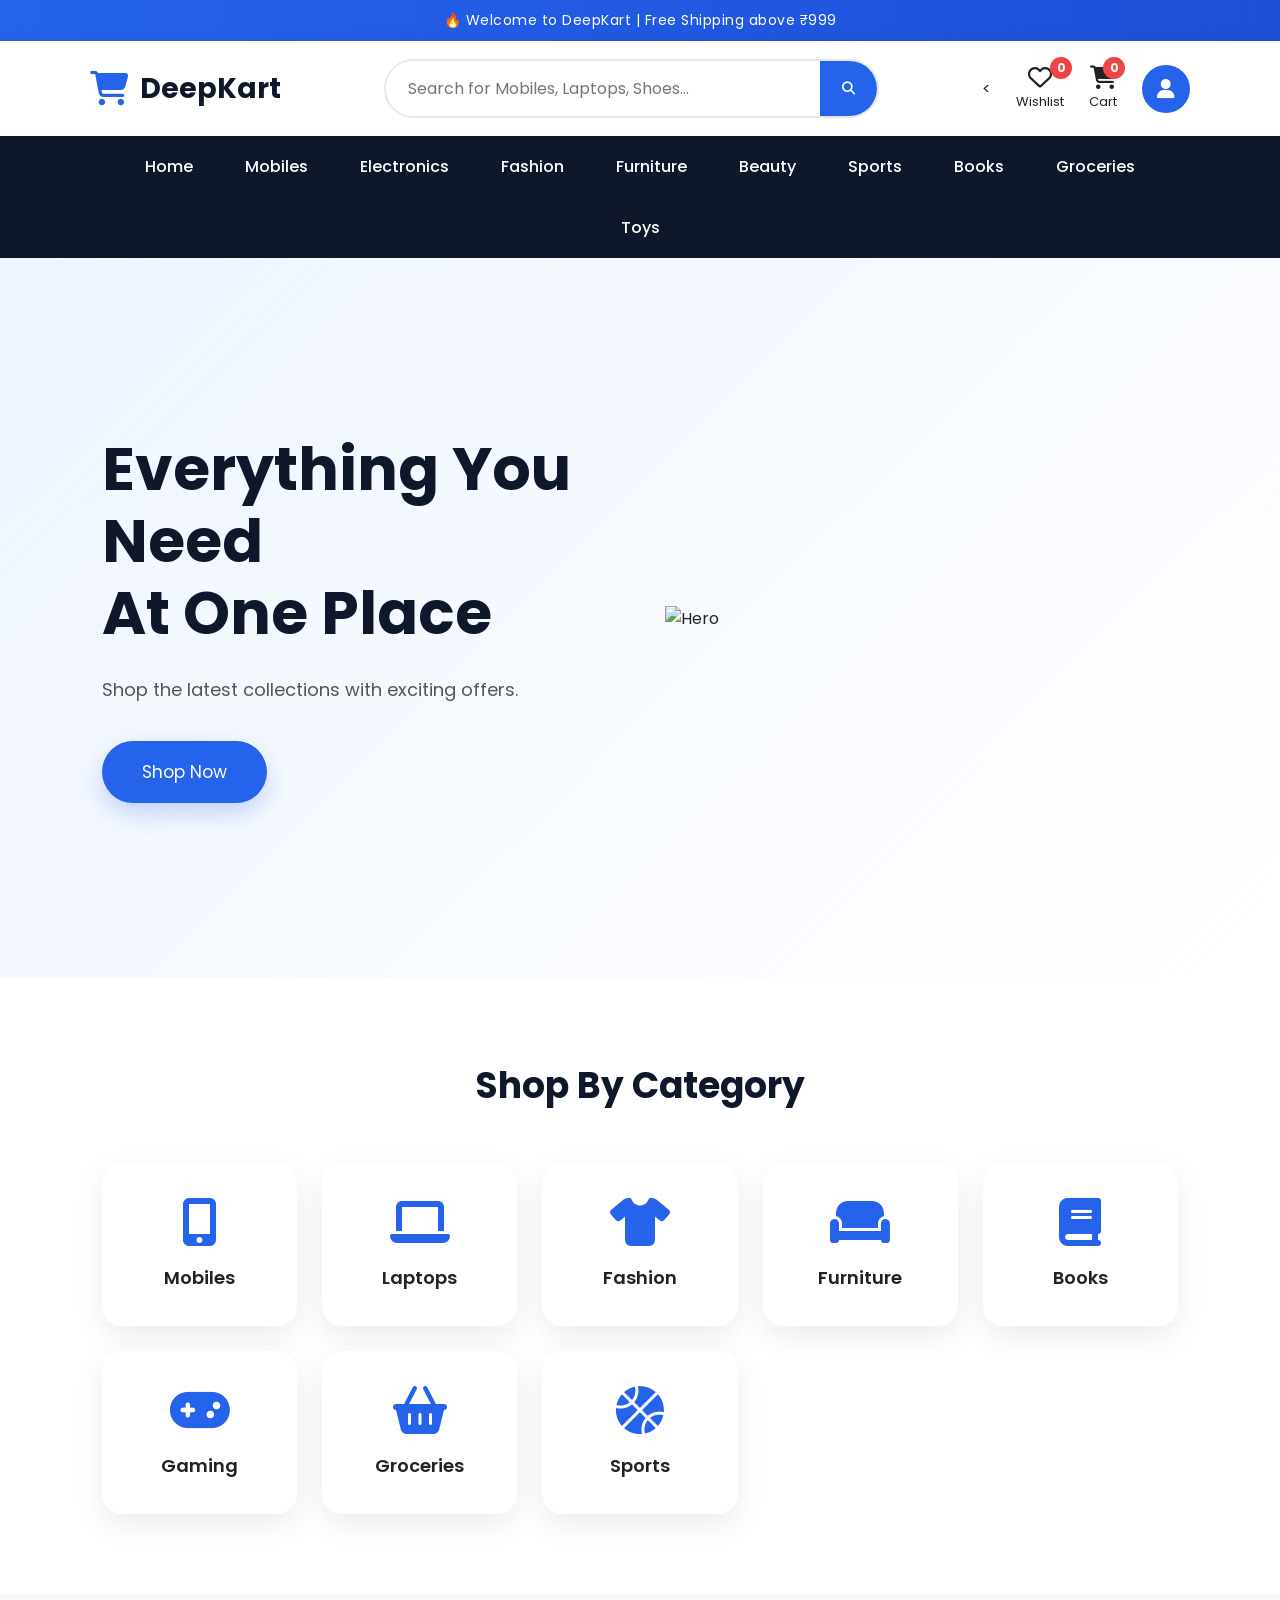
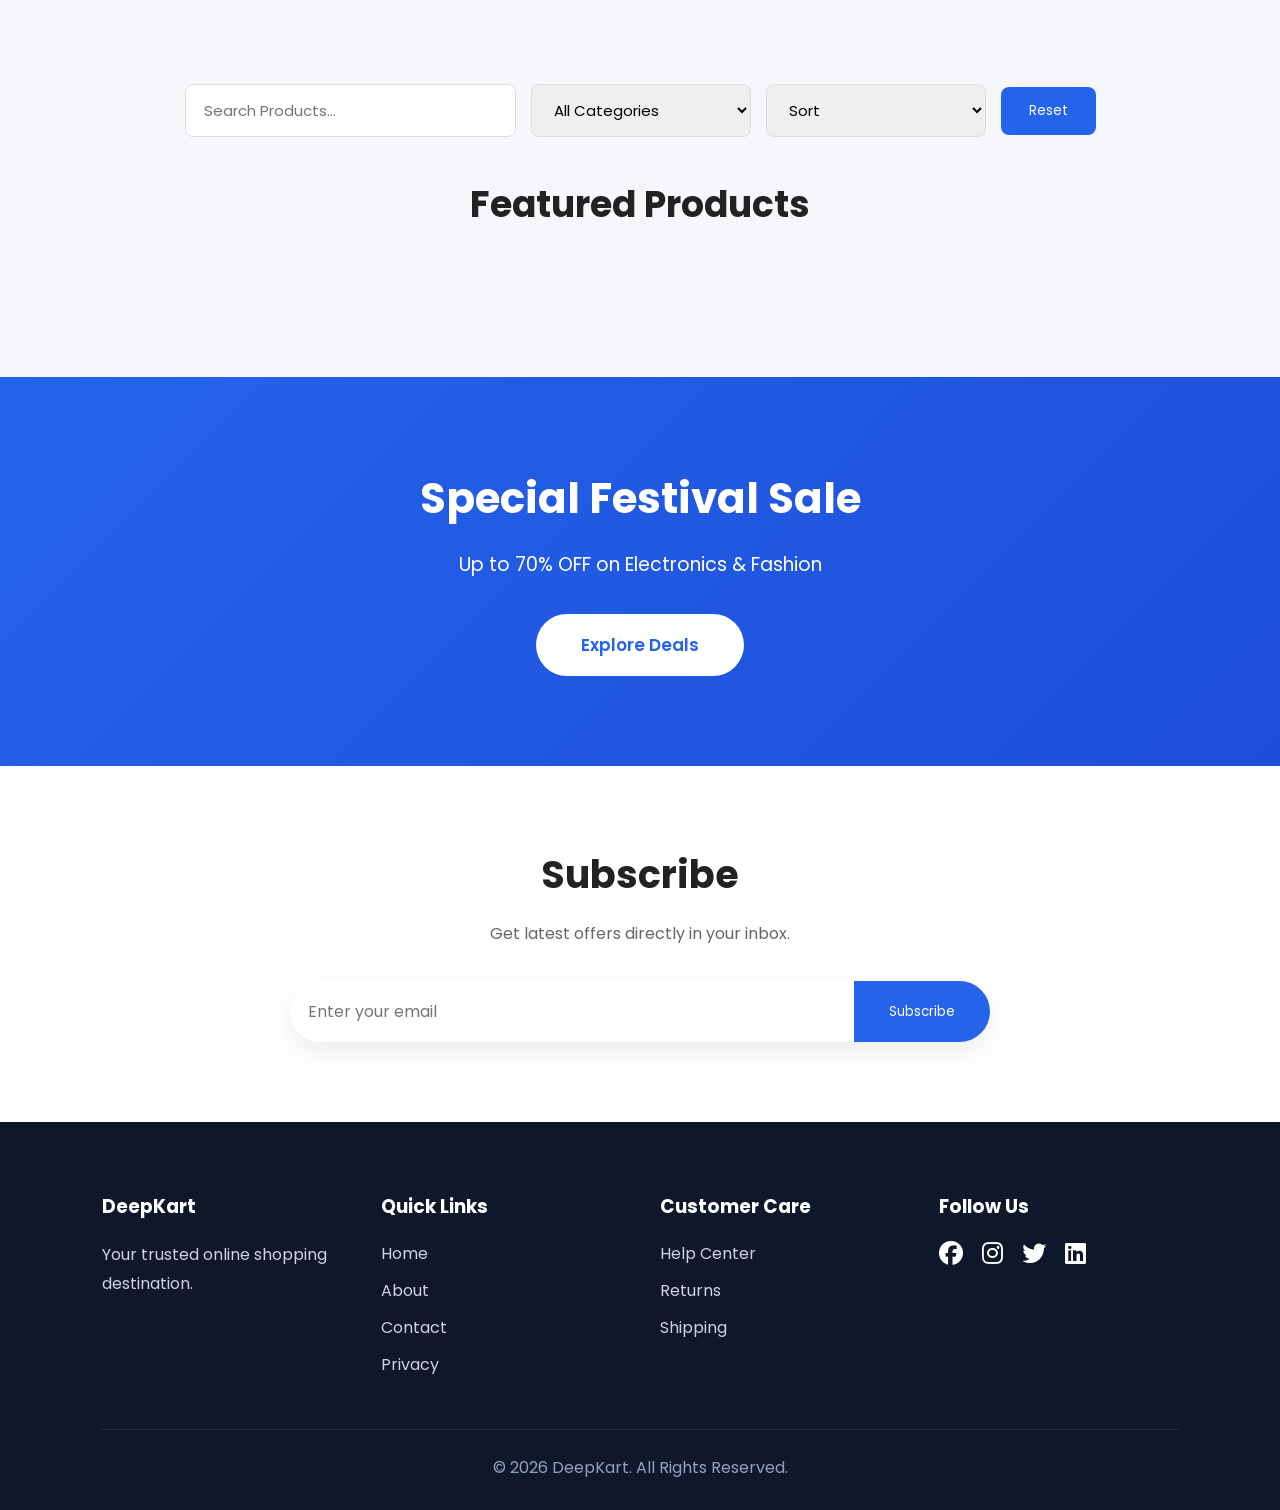
==== index.html @ f8a7ed4c "Initial commit" ====
<!DOCTYPE html>
<html lang="en">

<head>
    <meta charset="UTF-8">
    <meta name="viewport" content="width=device-width, initial-scale=1.0">
    <title>DeepKart | Modern E-Commerce</title>

    <!-- CSS -->
    <link rel="stylesheet" href="css/style.css">
    <link rel="stylesheet" href="css/responsive.css">

    <!-- Font Awesome -->
    <link rel="stylesheet" href="https://cdnjs.cloudflare.com/ajax/libs/font-awesome/6.5.2/css/all.min.css">

    <!-- Google Font -->
    <link href="https://fonts.googleapis.com/css2?family=Poppins:wght@300;400;500;600;700&display=swap" rel="stylesheet">
    <script src="js/products.js"></script>
    <script src="js/app.js"></script>
</head>

<body>

    <!--================== TOP BAR ==================-->

    <div class="top-bar">
        <p>🔥 Welcome to DeepKart | Free Shipping above ₹999</p>
    </div>

    <!--================== HEADER ==================-->

    <header>

        <div class="logo">
            <i class="fa-solid fa-cart-shopping"></i>
            <h2>DeepKart</h2>
        </div>

        <div class="search-box">

            <input type="text" placeholder="Search for Mobiles, Laptops, Shoes...">

            <button>
<i class="fa-solid fa-magnifying-glass"></i>
</button>

        </div>

        <div class="header-icons">

            <<div class="icon-btn">

                <i class="fa-regular fa-heart"></i>

                <span>Wishlist</span>

                <div class="wishlist-count">0</div>

        </div>

        <div class="icon-btn">

            <i class="fa-solid fa-cart-shopping"></i>

            <span>Cart</span>

            <div class="cart-count">0</div>

        </div>

        <div class="profile">

            <button id="profileBtn">
                <i class="fa-solid fa-user"></i>
            </button>

            <div class="dropdown">

                <a href="login.html">
                    <i class="fa-solid fa-right-to-bracket"></i> Login
                </a>

                <a href="signup.html">
                    <i class="fa-solid fa-user-plus"></i> Sign Up
                </a>

                <a href="#">
                    <i class="fa-solid fa-user"></i> My Profile
                </a>

                <a href="#">
                    <i class="fa-solid fa-box"></i> Orders
                </a>

                <a href="#">
                    <i class="fa-solid fa-heart"></i> Wishlist
                </a>

                <a href="#">
                    <i class="fa-solid fa-right-from-bracket"></i> Logout
                </a>

            </div>

        </div>

        </div>

    </header>

    <!--================ NAVBAR =================-->

    <nav>

        <ul>

            <li><a href="#">Home</a></li>

            <li><a href="#">Mobiles</a></li>

            <li><a href="#">Electronics</a></li>

            <li><a href="#">Fashion</a></li>

            <li><a href="#">Furniture</a></li>

            <li><a href="#">Beauty</a></li>

            <li><a href="#">Sports</a></li>

            <li><a href="#">Books</a></li>

            <li><a href="#">Groceries</a></li>

            <li><a href="#">Toys</a></li>

        </ul>

    </nav>

    <!--================ HERO =================-->

    <section class="hero">

        <div class="hero-content">

            <h1>Everything You Need<br>At One Place</h1>

            <p>
                Shop the latest collections with exciting offers.
            </p>

            <button>Shop Now</button>

        </div>

        <div class="hero-image">

            <img src="images/banner.png" alt="Hero">

        </div>

    </section>

    <!--================ CATEGORIES =================-->

    <section class="categories">

        <h2>Shop By Category</h2>

        <div class="category-container">

            <div class="category-card">
                <i class="fa-solid fa-mobile-screen-button"></i>
                <p>Mobiles</p>
            </div>

            <div class="category-card">
                <i class="fa-solid fa-laptop"></i>
                <p>Laptops</p>
            </div>

            <div class="category-card">
                <i class="fa-solid fa-shirt"></i>
                <p>Fashion</p>
            </div>

            <div class="category-card">
                <i class="fa-solid fa-couch"></i>
                <p>Furniture</p>
            </div>

            <div class="category-card">
                <i class="fa-solid fa-book"></i>
                <p>Books</p>
            </div>

            <div class="category-card">
                <i class="fa-solid fa-gamepad"></i>
                <p>Gaming</p>
            </div>

            <div class="category-card">
                <i class="fa-solid fa-basket-shopping"></i>
                <p>Groceries</p>
            </div>

            <div class="category-card">
                <i class="fa-solid fa-basketball"></i>
                <p>Sports</p>
            </div>

        </div>

    </section>

    <!--================ PRODUCTS =================-->

    <section class="products">
        <div class="product-toolbar">

            <input type="text" id="searchProduct" placeholder="Search Products...">

            <select id="categoryFilter">

        <option value="all">All Categories</option>

        <option value="Mobiles">Mobiles</option>

        <option value="Laptops">Laptops</option>

        <option value="Electronics">Electronics</option>

        <option value="Fashion">Fashion</option>

        <option value="Furniture">Furniture</option>

        <option value="Sports">Sports</option>

        <option value="Books">Books</option>

    </select>

            <select id="sortProducts">

                <option value="default">Sort</option>

                <option value="low">Price : Low to High</option>

                <option value="high">Price : High to Low</option>

                <option value="rating">Highest Rating</option>

            </select>

            <button id="resetFilters">Reset</button>

        </div>

        <h2>Featured Products</h2>

        <div class="product-grid" id="productGrid">

            <!-- Products will be loaded dynamically -->

        </div>

    </section>
    <!--================ OFFER =================-->

    <section class="offer">

        <h2>Special Festival Sale</h2>

        <p>Up to 70% OFF on Electronics & Fashion</p>

        <button>Explore Deals</button>

    </section>

    <!--================ NEWSLETTER =================-->

    <section class="newsletter">

        <h2>Subscribe</h2>

        <p>Get latest offers directly in your inbox.</p>

        <div class="subscribe">

            <input type="email" placeholder="Enter your email">

            <button>Subscribe</button>

        </div>

    </section>

    <!--================ FOOTER =================-->

    <footer>

        <div class="footer-container">

            <div>

                <h3>DeepKart</h3>

                <p>Your trusted online shopping destination.</p>

            </div>

            <div>

                <h3>Quick Links</h3>

                <ul>

                    <li>Home</li>
                    <li>About</li>
                    <li>Contact</li>
                    <li>Privacy</li>

                </ul>

            </div>

            <div>

                <h3>Customer Care</h3>

                <ul>

                    <li>Help Center</li>
                    <li>Returns</li>
                    <li>Shipping</li>

                </ul>

            </div>

            <div>

                <h3>Follow Us</h3>

                <i class="fab fa-facebook"></i>
                <i class="fab fa-instagram"></i>
                <i class="fab fa-twitter"></i>
                <i class="fab fa-linkedin"></i>

            </div>

        </div>

        <p class="copyright">
            © 2026 DeepKart. All Rights Reserved.
        </p>

    </footer>

    <script src="js/app.js"></script>

</body>

</html>
---- css/style.css ----
/* ==========================================
   DeepKart E-Commerce Website
   Main Stylesheet
   Part 1 - Global + Header + Navbar
========================================== */


/* Google Font */

@import url('https://fonts.googleapis.com/css2?family=Poppins:wght@300;400;500;600;700;800&display=swap');

/* ==========================================
   RESET
========================================== */

* {
    margin: 0;
    padding: 0;
    box-sizing: border-box;
    font-family: 'Poppins', sans-serif;
}

html {
    scroll-behavior: smooth;
}

body {
    background: #f5f7fb;
    color: #222;
    overflow-x: hidden;
}


/* ==========================================
   VARIABLES
========================================== */

:root {
    --primary: #2563eb;
    --primary-dark: #1e40af;
    --secondary: #0f172a;
    --accent: #ff6b35;
    --white: #ffffff;
    --light: #f8fafc;
    --border: #e5e7eb;
    --text: #374151;
    --shadow: 0 10px 30px rgba(0, 0, 0, .08);
    --radius: 12px;
    --transition: .35s;
}


/* ==========================================
   SCROLLBAR
========================================== */

::-webkit-scrollbar {
    width: 10px;
}

::-webkit-scrollbar-thumb {
    background: var(--primary);
    border-radius: 20px;
}

::-webkit-scrollbar-track {
    background: #ececec;
}


/* ==========================================
   TOP BAR
========================================== */

.top-bar {
    width: 100%;
    background: linear-gradient( 90deg, #2563eb, #1d4ed8);
    color: white;
    text-align: center;
    padding: 10px;
    font-size: 14px;
    letter-spacing: .5px;
}


/* ==========================================
   HEADER
========================================== */

header {
    width: 100%;
    background: white;
    display: flex;
    justify-content: space-between;
    align-items: center;
    padding: 18px 7%;
    position: sticky;
    top: 0;
    z-index: 999;
    box-shadow: 0 5px 20px rgba(0, 0, 0, .08);
}


/* ==========================================
   LOGO
========================================== */

.logo {
    display: flex;
    align-items: center;
    gap: 12px;
    cursor: pointer;
}

.logo i {
    font-size: 34px;
    color: var(--primary);
}

.logo h2 {
    font-size: 28px;
    color: var(--secondary);
    font-weight: 700;
}


/* ==========================================
   SEARCH BAR
========================================== */

.search-box {
    width: 45%;
    display: flex;
    background: white;
    border: 2px solid var(--border);
    border-radius: 50px;
    overflow: hidden;
    transition: .3s;
}

.search-box:hover {
    border-color: var(--primary);
}

.search-box input {
    width: 100%;
    border: none;
    outline: none;
    padding: 15px 22px;
    font-size: 16px;
}

.search-box button {
    width: 65px;
    border: none;
    background: var(--primary);
    color: white;
    cursor: pointer;
    transition: .3s;
}

.search-box button:hover {
    background: var(--primary-dark);
}


/* ==========================================
   HEADER ICONS
========================================== */

.header-icons {
    display: flex;
    align-items: center;
    gap: 25px;
}

.icon-btn {
    display: flex;
    flex-direction: column;
    align-items: center;
    cursor: pointer;
    transition: .3s;
}

.icon-btn:hover {
    color: var(--primary);
    transform: translateY(-3px);
}

.icon-btn i {
    font-size: 24px;
}

.icon-btn span {
    font-size: 13px;
    margin-top: 3px;
}


/* ==========================================
   PROFILE
========================================== */

.profile {
    position: relative;
}

#profileBtn {
    width: 48px;
    height: 48px;
    border-radius: 50%;
    border: none;
    background: var(--primary);
    color: white;
    cursor: pointer;
    font-size: 20px;
    transition: .3s;
}

#profileBtn:hover {
    transform: scale(1.05);
    background: var(--primary-dark);
}


/* ==========================================
   DROPDOWN
========================================== */

.dropdown {
    position: absolute;
    top: 60px;
    right: 0;
    width: 240px;
    background: white;
    border-radius: 15px;
    box-shadow: var(--shadow);
    overflow: hidden;
    opacity: 0;
    visibility: hidden;
    pointer-events: none;
    transform: translateY(20px);
    transition: all 0.35s ease;
    display: block;
    z-index: 1000;
}

.dropdown.active {
    opacity: 1;
    visibility: visible;
    pointer-events: auto;
    transform: translateY(0);
    animation: fadeDown .35s ease;
}

.dropdown a {
    display: flex;
    align-items: center;
    gap: 12px;
    text-decoration: none;
    color: #333;
    padding: 15px 20px;
    transition: .3s;
}

.dropdown a:hover {
    background: #eef4ff;
    color: var(--primary);
}


/* ==========================================
   NAVIGATION
========================================== */

nav {
    width: 100%;
    background: #0f172a;
    padding: 0 6%;
}

nav ul {
    display: flex;
    justify-content: center;
    align-items: center;
    flex-wrap: wrap;
    list-style: none;
}

nav ul li {
    margin: 0 8px;
}

nav ul li a {
    display: block;
    color: white;
    text-decoration: none;
    padding: 18px 18px;
    transition: .3s;
    font-weight: 500;
}

nav ul li a:hover {
    color: #38bdf8;
}


/* ==========================================
   COMMON BUTTON
========================================== */

button {
    transition: .3s;
}

button:hover {
    transform: translateY(-2px);
}


/* ==========================================
   LINKS
========================================== */

a {
    text-decoration: none;
}


/* ==========================================
   ANIMATION
========================================== */

@keyframes fadeDown {
    from {
        opacity: 0;
        transform: translateY(-20px);
    }
    to {
        opacity: 1;
        transform: translateY(0);
    }
}


/* ==========================================================
   HERO SECTION
========================================================== */

.hero {
    width: 100%;
    min-height: 80vh;
    display: flex;
    justify-content: space-between;
    align-items: center;
    padding: 70px 8%;
    background: linear-gradient( 135deg, #eef5ff, #ffffff);
    gap: 50px;
}

.hero-content {
    flex: 1;
}

.hero-content h1 {
    font-size: 60px;
    color: var(--secondary);
    line-height: 1.2;
    margin-bottom: 25px;
    font-weight: 700;
}

.hero-content p {
    font-size: 18px;
    color: #555;
    margin-bottom: 35px;
    line-height: 1.8;
}

.hero-content button {
    background: var(--primary);
    color: white;
    border: none;
    padding: 18px 40px;
    border-radius: 50px;
    font-size: 17px;
    cursor: pointer;
    box-shadow: 0 10px 25px rgba(37, 99, 235, .25);
}

.hero-content button:hover {
    background: var(--primary-dark);
    transform: translateY(-4px);
}

.hero-image {
    flex: 1;
    display: flex;
    justify-content: center;
}

.hero-image img {
    width: 100%;
    max-width: 650px;
    animation: float 4s ease-in-out infinite;
}

@keyframes float {
    0% {
        transform: translateY(0px);
    }
    50% {
        transform: translateY(-15px);
    }
    100% {
        transform: translateY(0px);
    }
}


/* ==========================================================
   CATEGORY SECTION
========================================================== */

.categories {
    padding: 80px 8%;
    background: #fff;
}

.categories h2 {
    text-align: center;
    font-size: 36px;
    margin-bottom: 50px;
    color: var(--secondary);
}

.category-container {
    display: grid;
    grid-template-columns: repeat(auto-fit, minmax(170px, 1fr));
    gap: 25px;
}

.category-card {
    background: white;
    padding: 35px;
    text-align: center;
    border-radius: 20px;
    cursor: pointer;
    transition: .35s;
    box-shadow: 0 10px 30px rgba(0, 0, 0, .08);
}

.category-card:hover {
    transform: translateY(-10px);
    background: var(--primary);
    color: white;
}

.category-card i {
    font-size: 48px;
    margin-bottom: 18px;
    color: var(--primary);
    transition: .35s;
}

.category-card:hover i {
    color: white;
}

.category-card p {
    font-size: 18px;
    font-weight: 600;
}


/* ==========================================================
   PRODUCT SECTION
========================================================== */

.products {
    padding: 90px 8%;
    background: #f5f7fb;
}

.products h2 {
    text-align: center;
    font-size: 36px;
    margin-bottom: 55px;
}

.product-grid {
    display: grid;
    grid-template-columns: repeat(auto-fit, minmax(260px, 1fr));
    gap: 35px;
}

.product-card {
    background: white;
    border-radius: 20px;
    overflow: hidden;
    box-shadow: 0 15px 35px rgba(0, 0, 0, .08);
    transition: .35s;
    position: relative;
}

.product-card:hover {
    transform: translateY(-10px);
}

.product-card img {
    width: 100%;
    height: 260px;
    object-fit: cover;
    background: #fafafa;
}

.product-card h3 {
    padding: 20px 20px 5px;
    font-size: 22px;
    color: var(--secondary);
}

.price {
    padding-left: 20px;
    font-size: 24px;
    color: var(--primary);
    font-weight: 700;
    margin-bottom: 18px;
}

.product-card button {
    width: calc(100% - 40px);
    margin: 0 20px 25px;
    padding: 15px;
    border: none;
    border-radius: 50px;
    background: var(--primary);
    color: white;
    font-size: 16px;
    cursor: pointer;
}

.product-card button:hover {
    background: var(--primary-dark);
}


/* ==========================================================
   PRODUCT BADGES
========================================================== */

.product-card::before {
    content: "20% OFF";
    position: absolute;
    top: 20px;
    left: 20px;
    background: #ff3b30;
    color: white;
    padding: 7px 14px;
    border-radius: 30px;
    font-size: 13px;
    font-weight: 600;
}

.product-card::after {
    content: "★ 4.8";
    position: absolute;
    top: 20px;
    right: 20px;
    background: #10b981;
    color: white;
    padding: 7px 14px;
    border-radius: 30px;
    font-size: 13px;
}


/* ==========================================================
   OFFER SECTION
========================================================== */

.offer {
    padding: 90px 8%;
    text-align: center;
    background: linear-gradient( 135deg, #2563eb, #1d4ed8);
    color: white;
}

.offer h2 {
    font-size: 42px;
    margin-bottom: 20px;
}

.offer p {
    font-size: 19px;
    margin-bottom: 35px;
}

.offer button {
    padding: 18px 45px;
    border: none;
    border-radius: 50px;
    background: white;
    color: var(--primary);
    font-size: 17px;
    cursor: pointer;
    font-weight: 600;
}

.offer button:hover {
    background: #f4f4f4;
}


/* ==========================================================
   NEWSLETTER
========================================================== */

.newsletter {
    padding: 80px 8%;
    background: white;
    text-align: center;
}

.newsletter h2 {
    font-size: 38px;
    margin-bottom: 18px;
}

.newsletter p {
    color: #666;
    margin-bottom: 35px;
}

.subscribe {
    display: flex;
    justify-content: center;
    max-width: 700px;
    margin: auto;
    border-radius: 50px;
    overflow: hidden;
    box-shadow: 0 10px 30px rgba(0, 0, 0, .08);
}

.subscribe input {
    flex: 1;
    padding: 18px;
    border: none;
    outline: none;
    font-size: 16px;
}

.subscribe button {
    border: none;
    background: var(--primary);
    color: white;
    padding: 0 35px;
    cursor: pointer;
}

.subscribe button:hover {
    background: var(--primary-dark);
}


/* ==========================================================
   FOOTER
========================================================== */

footer {
    background: #0f172a;
    color: white;
    padding: 70px 8% 30px;
}

.footer-container {
    display: grid;
    grid-template-columns: repeat(auto-fit, minmax(220px, 1fr));
    gap: 40px;
    margin-bottom: 40px;
}

.footer-container h3 {
    margin-bottom: 20px;
    color: white;
}

.footer-container p {
    line-height: 1.8;
    color: #cbd5e1;
}

.footer-container ul {
    list-style: none;
}

.footer-container ul li {
    margin: 12px 0;
    color: #cbd5e1;
    cursor: pointer;
    transition: .3s;
}

.footer-container ul li:hover {
    color: white;
    padding-left: 8px;
}

.footer-container i {
    font-size: 24px;
    margin-right: 15px;
    cursor: pointer;
    transition: .3s;
}

.footer-container i:hover {
    color: #38bdf8;
    transform: scale(1.2);
}

.copyright {
    text-align: center;
    border-top: 1px solid rgba(255, 255, 255, .1);
    padding-top: 25px;
    color: #94a3b8;
}


/* ==========================================================
   COMMON HOVER EFFECTS
========================================================== */

.category-card,
.product-card,
.icon-btn,
button {
    transition: all .35s ease;
}

img {
    max-width: 100%;
    display: block;
}


/* ==========================================================
   RESPONSIVE DESIGN
   Desktop • Laptop • Tablet • Mobile
========================================================== */


/* ==============================
   Large Desktop (1400px+)
============================== */

@media (min-width:1400px) {
    header {
        padding: 20px 9%;
    }
    nav {
        padding: 0 9%;
    }
    .hero,
    .products,
    .categories,
    .offer,
    .newsletter {
        padding-left: 9%;
        padding-right: 9%;
    }
    .hero-content h1 {
        font-size: 68px;
    }
}


/* ==============================
   Laptop (1200px)
============================== */

@media (max-width:1200px) {
    header {
        padding: 18px 5%;
    }
    nav {
        padding: 0 5%;
    }
    .hero {
        padding: 60px 5%;
    }
    .categories,
    .products,
    .offer,
    .newsletter {
        padding: 70px 5%;
    }
    .hero-content h1 {
        font-size: 52px;
    }
}


/* ==============================
   Small Laptop
============================== */

@media (max-width:1024px) {
    .search-box {
        width: 40%;
    }
    .hero {
        gap: 35px;
    }
    .hero-content h1 {
        font-size: 44px;
    }
    .product-grid {
        grid-template-columns: repeat(2, 1fr);
    }
}


/* ==============================
   Tablet
============================== */

@media (max-width:900px) {
    header {
        flex-wrap: wrap;
        gap: 20px;
    }
    .logo {
        width: 100%;
        justify-content: center;
    }
    .search-box {
        width: 100%;
    }
    .header-icons {
        width: 100%;
        justify-content: center;
    }
    nav ul {
        justify-content: flex-start;
        overflow-x: auto;
        white-space: nowrap;
        scrollbar-width: none;
    }
    nav ul::-webkit-scrollbar {
        display: none;
    }
    .hero {
        flex-direction: column;
        text-align: center;
    }
    .hero-content {
        order: 2;
    }
    .hero-image {
        order: 1;
    }
    .hero-content h1 {
        font-size: 40px;
    }
    .hero-content p {
        font-size: 17px;
    }
    .hero-image img {
        max-width: 500px;
    }
    .category-container {
        grid-template-columns: repeat(3, 1fr);
    }
    .product-grid {
        grid-template-columns: repeat(2, 1fr);
    }
}


/* ==============================
   Large Mobile
============================== */

@media (max-width:768px) {
    .top-bar {
        font-size: 13px;
    }
    header {
        padding: 15px;
    }
    .logo h2 {
        font-size: 24px;
    }
    .logo i {
        font-size: 30px;
    }
    .search-box input {
        padding: 13px 15px;
        font-size: 15px;
    }
    .search-box button {
        width: 55px;
    }
    .header-icons {
        gap: 18px;
    }
    .icon-btn span {
        display: none;
    }
    .icon-btn i {
        font-size: 22px;
    }
    .hero {
        padding: 50px 20px;
    }
    .hero-content h1 {
        font-size: 34px;
    }
    .hero-content p {
        font-size: 16px;
    }
    .hero-content button {
        width: 100%;
    }
    .categories {
        padding: 60px 20px;
    }
    .products {
        padding: 60px 20px;
    }
    .offer {
        padding: 60px 20px;
    }
    .newsletter {
        padding: 60px 20px;
    }
    .category-container {
        grid-template-columns: repeat(2, 1fr);
    }
    .product-grid {
        grid-template-columns: 1fr;
    }
    .subscribe {
        flex-direction: column;
        border-radius: 15px;
    }
    .subscribe input {
        width: 100%;
    }
    .subscribe button {
        width: 100%;
        padding: 18px;
    }
    .footer-container {
        grid-template-columns: 1fr;
        text-align: center;
    }
}


/* ==============================
   Small Mobile
============================== */

@media (max-width:480px) {
    .top-bar {
        font-size: 12px;
        padding: 8px;
    }
    .logo h2 {
        font-size: 20px;
    }
    .logo i {
        font-size: 25px;
    }
    .hero-content h1 {
        font-size: 28px;
        line-height: 1.4;
    }
    .hero-content p {
        font-size: 15px;
    }
    .categories h2,
    .products h2,
    .offer h2,
    .newsletter h2 {
        font-size: 28px;
    }
    .category-card {
        padding: 25px;
    }
    .category-card i {
        font-size: 36px;
    }
    .category-card p {
        font-size: 16px;
    }
    .product-card img {
        height: 220px;
    }
    .product-card h3 {
        font-size: 19px;
    }
    .price {
        font-size: 22px;
    }
    .offer button {
        width: 100%;
    }
    .dropdown {
        width: 220px;
    }
}


/* ==============================
   Ultra Small Devices
============================== */

@media (max-width:360px) {
    .hero-content h1 {
        font-size: 24px;
    }
    .hero-content button {
        padding: 15px;
    }
    .category-container {
        grid-template-columns: 1fr;
    }
    .product-card {
        margin: 0;
    }
}

.theme-btn {
    width: 48px;
    height: 48px;
    border: none;
    border-radius: 50%;
    background: #2563eb;
    color: white;
    cursor: pointer;
    font-size: 18px;
    margin-right: 10px;
}

.theme-btn:hover {
    transform: rotate(180deg);
}


/*==========================
        TOAST
==========================*/

.toast {
    position: fixed;
    bottom: 40px;
    right: 30px;
    background: #2563eb;
    color: white;
    padding: 15px 25px;
    border-radius: 10px;
    box-shadow: 0 10px 30px rgba(0, 0, 0, .2);
    opacity: 0;
    transform: translateY(30px);
    transition: .4s;
    z-index: 9999;
}

.toast.show {
    opacity: 1;
    transform: translateY(0);
}


/*==========================
      WISHLIST BUTTON
==========================*/

.wishlist-btn {
    position: absolute;
    top: 60px;
    right: 20px;
    width: 42px;
    height: 42px;
    border: none;
    border-radius: 50%;
    background: white;
    cursor: pointer;
    box-shadow: 0 5px 20px rgba(0, 0, 0, .15);
}

.wishlist-btn i {
    color: #888;
    font-size: 18px;
}

.wishlist-btn.added {
    background: #ef4444;
}

.wishlist-btn.added i {
    color: white;
}


/*=============================================
        PRODUCT INFO
=============================================*/

.product-info {
    padding: 20px;
}

.category {
    display: inline-block;
    background: #2563eb;
    color: white;
    padding: 5px 12px;
    border-radius: 20px;
    font-size: 13px;
    margin-bottom: 12px;
}

.rating {
    color: #f59e0b;
    margin: 10px 0;
    font-weight: 600;
}

.price-box {
    display: flex;
    justify-content: space-between;
    align-items: center;
    margin: 15px 0;
}

.discount {
    background: #16a34a;
    color: white;
    padding: 5px 10px;
    border-radius: 20px;
    font-size: 13px;
}

.stock {
    color: #666;
    margin-bottom: 15px;
}

.product-buttons {
    display: flex;
    gap: 10px;
}

.cart-btn {
    flex: 1;
    border: none;
    padding: 12px;
    background: #2563eb;
    color: white;
    border-radius: 8px;
    cursor: pointer;
}

.wish-btn {
    width: 50px;
    border: none;
    background: #ef4444;
    color: white;
    border-radius: 8px;
    cursor: pointer;
}


/*=========================================
        TOOLBAR
=========================================*/

.product-toolbar {
    display: flex;
    gap: 15px;
    justify-content: center;
    align-items: center;
    flex-wrap: wrap;
    margin-bottom: 40px;
}

.product-toolbar input,
.product-toolbar select {
    padding: 14px 18px;
    border: 1px solid #ddd;
    border-radius: 8px;
    font-size: 15px;
    min-width: 220px;
}

.product-toolbar button {
    background: #2563eb;
    color: white;
    border: none;
    padding: 14px 28px;
    border-radius: 8px;
    cursor: pointer;
}


/*=========================================
        NO PRODUCTS
=========================================*/

.no-product {
    width: 100%;
    text-align: center;
    padding: 80px;
    color: #666;
}

.no-product i {
    font-size: 70px;
    color: #2563eb;
    margin-bottom: 20px;
}

.no-product h2 {
    margin-bottom: 10px;
}

.cart-count,
.wishlist-count {
    position: absolute;
    top: -8px;
    right: -8px;
    width: 22px;
    height: 22px;
    background: #ef4444;
    color: white;
    border-radius: 50%;
    display: flex;
    justify-content: center;
    align-items: center;
    font-size: 12px;
    font-weight: bold;
}

.icon-btn {
    position: relative;
}
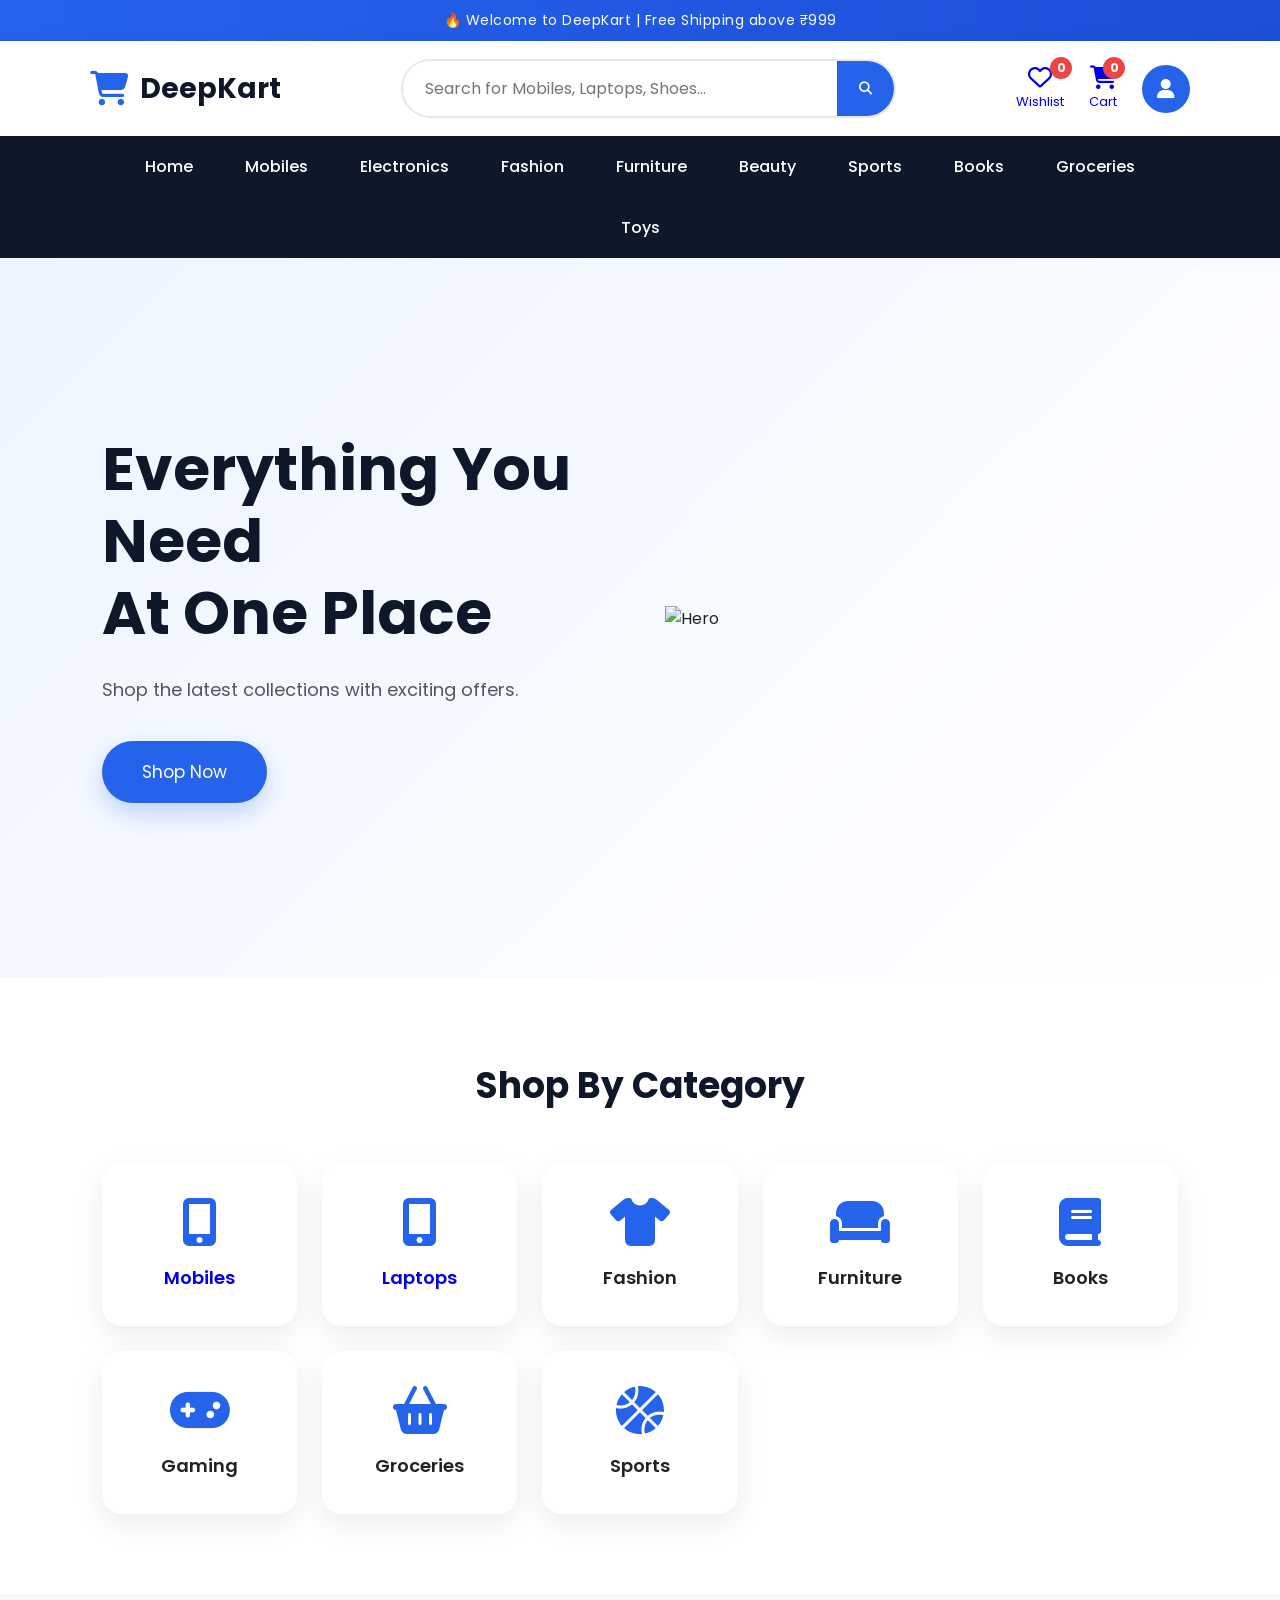
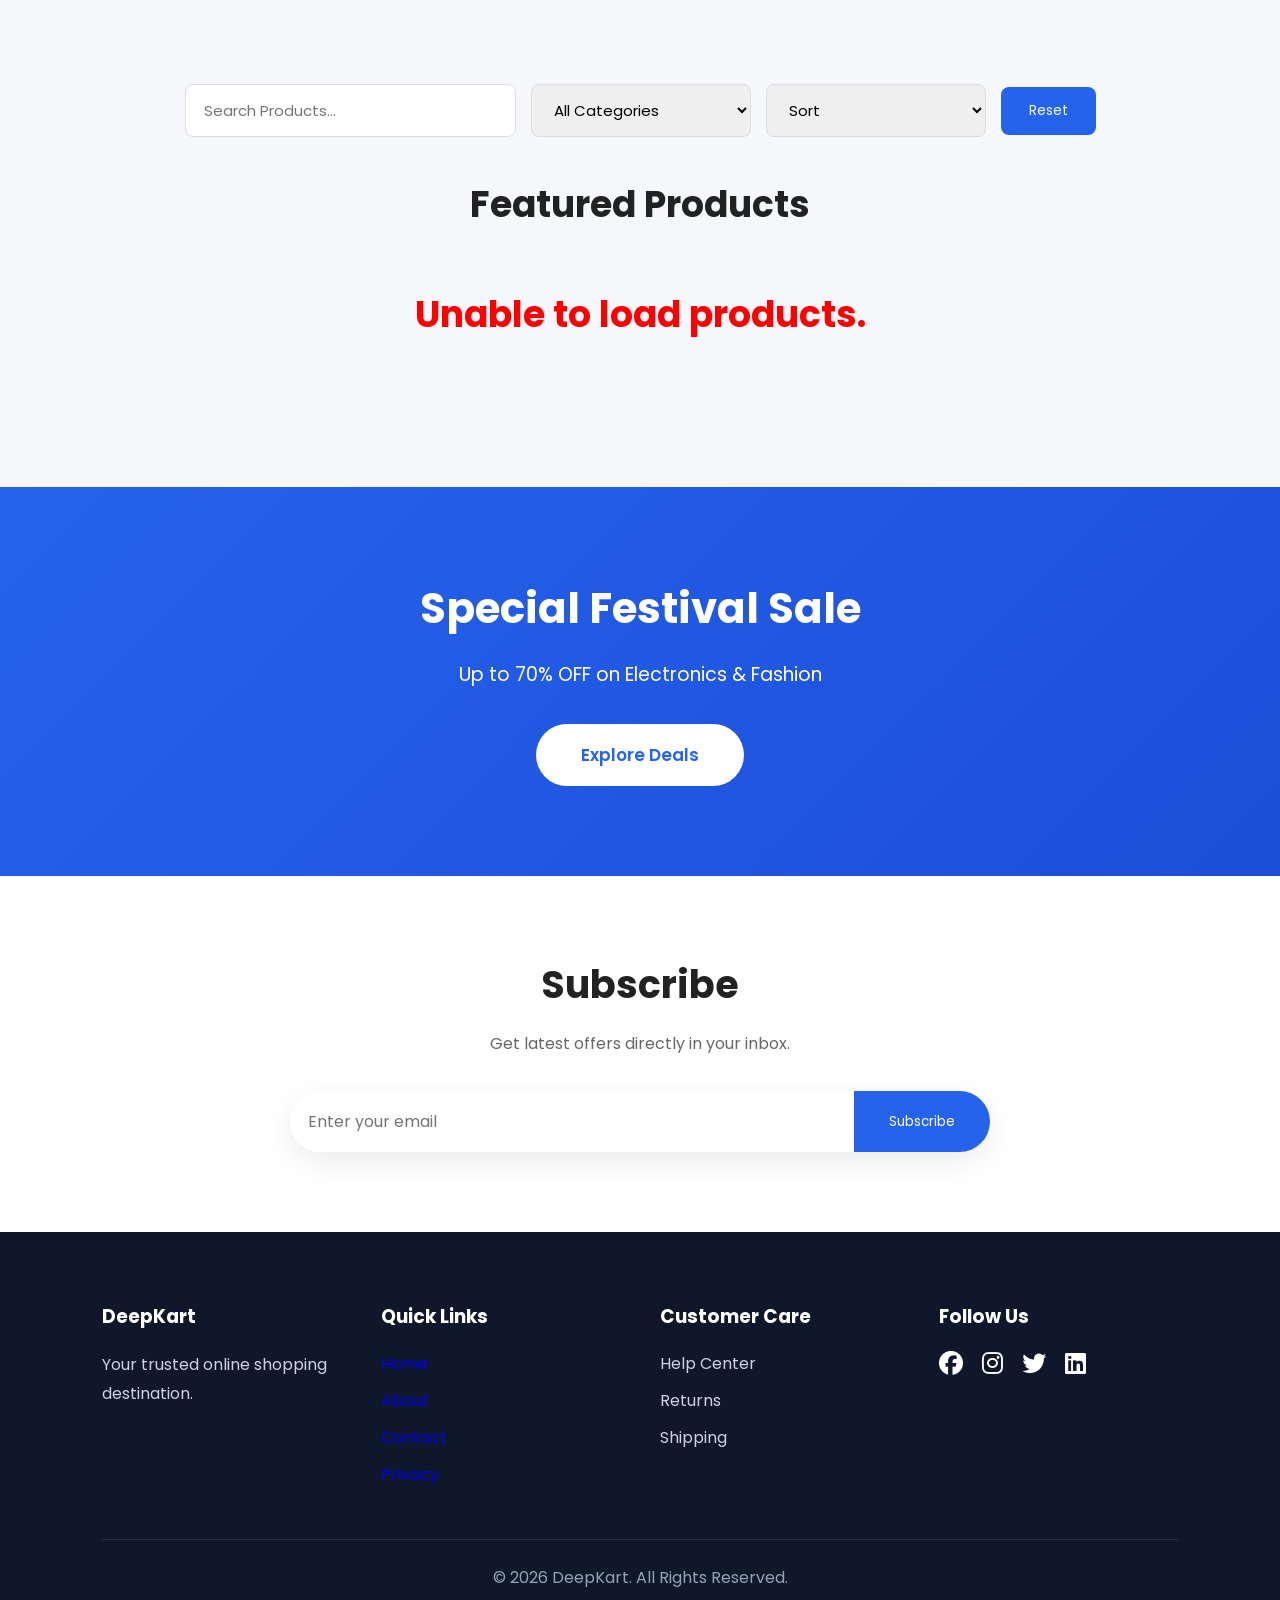
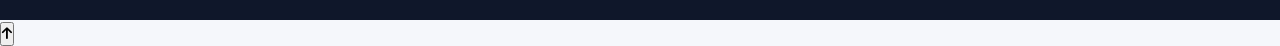
==== commit 268bd6e8: "index.html changes" ====
--- a/index.html
+++ b/index.html
@@ -15,8 +15,8 @@
 
     <!-- Google Font -->
     <link href="https://fonts.googleapis.com/css2?family=Poppins:wght@300;400;500;600;700&display=swap" rel="stylesheet">
-    <script src="js/products.js"></script>
-    <script src="js/app.js"></script>
+    <link rel="icon" href="images/favicon.png">
+    <meta name="description" content="DeepKart - Modern Online Shopping Website">
 </head>
 
 <body>
@@ -31,24 +31,26 @@
 
     <header>
 
-        <div class="logo">
+        <a href="index.html" class="logo">
+
             <i class="fa-solid fa-cart-shopping"></i>
+
             <h2>DeepKart</h2>
-        </div>
+
+        </a>
 
         <div class="search-box">
 
-            <input type="text" placeholder="Search for Mobiles, Laptops, Shoes...">
-
+            <input id="homeSearch" type="text" placeholder="Search for Mobiles, Laptops, Shoes...">
             <button>
-<i class="fa-solid fa-magnifying-glass"></i>
-</button>
+                <i class="fa-solid fa-magnifying-glass"></i>
+            </button>
 
         </div>
 
         <div class="header-icons">
 
-            <<div class="icon-btn">
+            <a href="wishlist.html" class="icon-btn">
 
                 <i class="fa-regular fa-heart"></i>
 
@@ -56,53 +58,53 @@
 
                 <div class="wishlist-count">0</div>
 
-        </div>
-
-        <div class="icon-btn">
-
-            <i class="fa-solid fa-cart-shopping"></i>
-
-            <span>Cart</span>
-
-            <div class="cart-count">0</div>
-
-        </div>
-
-        <div class="profile">
-
-            <button id="profileBtn">
+            </a>
+
+            <a href="cart.html" class="icon-btn">
+
+                <i class="fa-solid fa-cart-shopping"></i>
+
+                <span>Cart</span>
+
+                <div class="cart-count">0</div>
+
+            </a>
+
+            <div class="profile">
+
+                <button id="profileBtn">
                 <i class="fa-solid fa-user"></i>
             </button>
 
-            <div class="dropdown">
-
-                <a href="login.html">
-                    <i class="fa-solid fa-right-to-bracket"></i> Login
-                </a>
-
-                <a href="signup.html">
-                    <i class="fa-solid fa-user-plus"></i> Sign Up
-                </a>
-
-                <a href="#">
-                    <i class="fa-solid fa-user"></i> My Profile
-                </a>
-
-                <a href="#">
-                    <i class="fa-solid fa-box"></i> Orders
-                </a>
-
-                <a href="#">
-                    <i class="fa-solid fa-heart"></i> Wishlist
-                </a>
-
-                <a href="#">
-                    <i class="fa-solid fa-right-from-bracket"></i> Logout
-                </a>
-
-            </div>
-
-        </div>
+                <div class="dropdown">
+
+                    <a href="login.html">
+                        <i class="fa-solid fa-right-to-bracket"></i> Login
+                    </a>
+
+                    <a href="signup.html">
+                        <i class="fa-solid fa-user-plus"></i> Sign Up
+                    </a>
+
+                    <a href="profile.html">
+                        <i class="fa-solid fa-user"></i> My Profile
+                    </a>
+
+                    <a href="orders.html">
+                        <i class="fa-solid fa-box"></i> Orders
+                    </a>
+
+                    <a href="wishlist.html">
+                        <i class="fa-solid fa-heart"></i> Wishlist
+                    </a>
+
+                    <a href="#" id="logoutBtn">
+                        <i class="fa-solid fa-right-from-bracket"></i> Logout
+                    </a>
+
+                </div>
+
+            </div>
 
         </div>
 
@@ -116,23 +118,23 @@
 
             <li><a href="#">Home</a></li>
 
-            <li><a href="#">Mobiles</a></li>
-
-            <li><a href="#">Electronics</a></li>
-
-            <li><a href="#">Fashion</a></li>
-
-            <li><a href="#">Furniture</a></li>
-
-            <li><a href="#">Beauty</a></li>
-
-            <li><a href="#">Sports</a></li>
-
-            <li><a href="#">Books</a></li>
-
-            <li><a href="#">Groceries</a></li>
-
-            <li><a href="#">Toys</a></li>
+            <li><a href="products.html?category=Mobiles">Mobiles</a></li>
+
+            <li><a href="products.html?category=Electronics">Electronics</a></li>
+
+            <li><a href="products.html?category=Fashion">Fashion</a></li>
+
+            <li><a href="products.html?category=Furniture">Furniture</a></li>
+
+            <li><a href="products.html?category=Beauty">Beauty</a></li>
+
+            <li><a href="products.html?category=Sports">Sports</a></li>
+
+            <li><a href="products.html?category=Books">Books</a></li>
+
+            <li><a href="products.html?category=Groceries">Groceries</a></li>
+
+            <li><a href="products.html?category=Toys">Toys</a></li>
 
         </ul>
 
@@ -150,7 +152,7 @@
                 Shop the latest collections with exciting offers.
             </p>
 
-            <button>Shop Now</button>
+            <button onclick="document.querySelector('.products').scrollIntoView({behavior:'smooth'})">Shop Now</button>
 
         </div>
 
@@ -170,15 +172,21 @@
 
         <div class="category-container">
 
-            <div class="category-card">
+            <a href="products.html?category=Mobiles" class="category-card">
+
                 <i class="fa-solid fa-mobile-screen-button"></i>
+
                 <p>Mobiles</p>
-            </div>
-
-            <div class="category-card">
-                <i class="fa-solid fa-laptop"></i>
+
+            </a>
+
+            <a href="products.html?category=Laptops" class="category-card">
+
+                <i class="fa-solid fa-mobile-screen-button"></i>
+
                 <p>Laptops</p>
-            </div>
+
+            </a>
 
             <div class="category-card">
                 <i class="fa-solid fa-shirt"></i>
@@ -274,7 +282,7 @@
 
         <p>Up to 70% OFF on Electronics & Fashion</p>
 
-        <button>Explore Deals</button>
+        <button onclick="window.location.href='products.html'">Explore Deals</button>
 
     </section>
 
@@ -290,7 +298,11 @@
 
             <input type="email" placeholder="Enter your email">
 
-            <button>Subscribe</button>
+            <button id="subscribeBtn">
+
+Subscribe
+
+</button>
 
         </div>
 
@@ -316,10 +328,13 @@
 
                 <ul>
 
-                    <li>Home</li>
-                    <li>About</li>
-                    <li>Contact</li>
-                    <li>Privacy</li>
+                    <li><a href="index.html">Home</a></li>
+
+                    <li><a href="about.html">About</a></li>
+
+                    <li><a href="contact.html">Contact</a></li>
+
+                    <li><a href="privacy.html">Privacy</a></li>
 
                 </ul>
 
@@ -358,8 +373,8 @@
 
     </footer>
 
+    <script src="js/products.js"></script>
     <script src="js/app.js"></script>
-
 </body>
 
 </html>
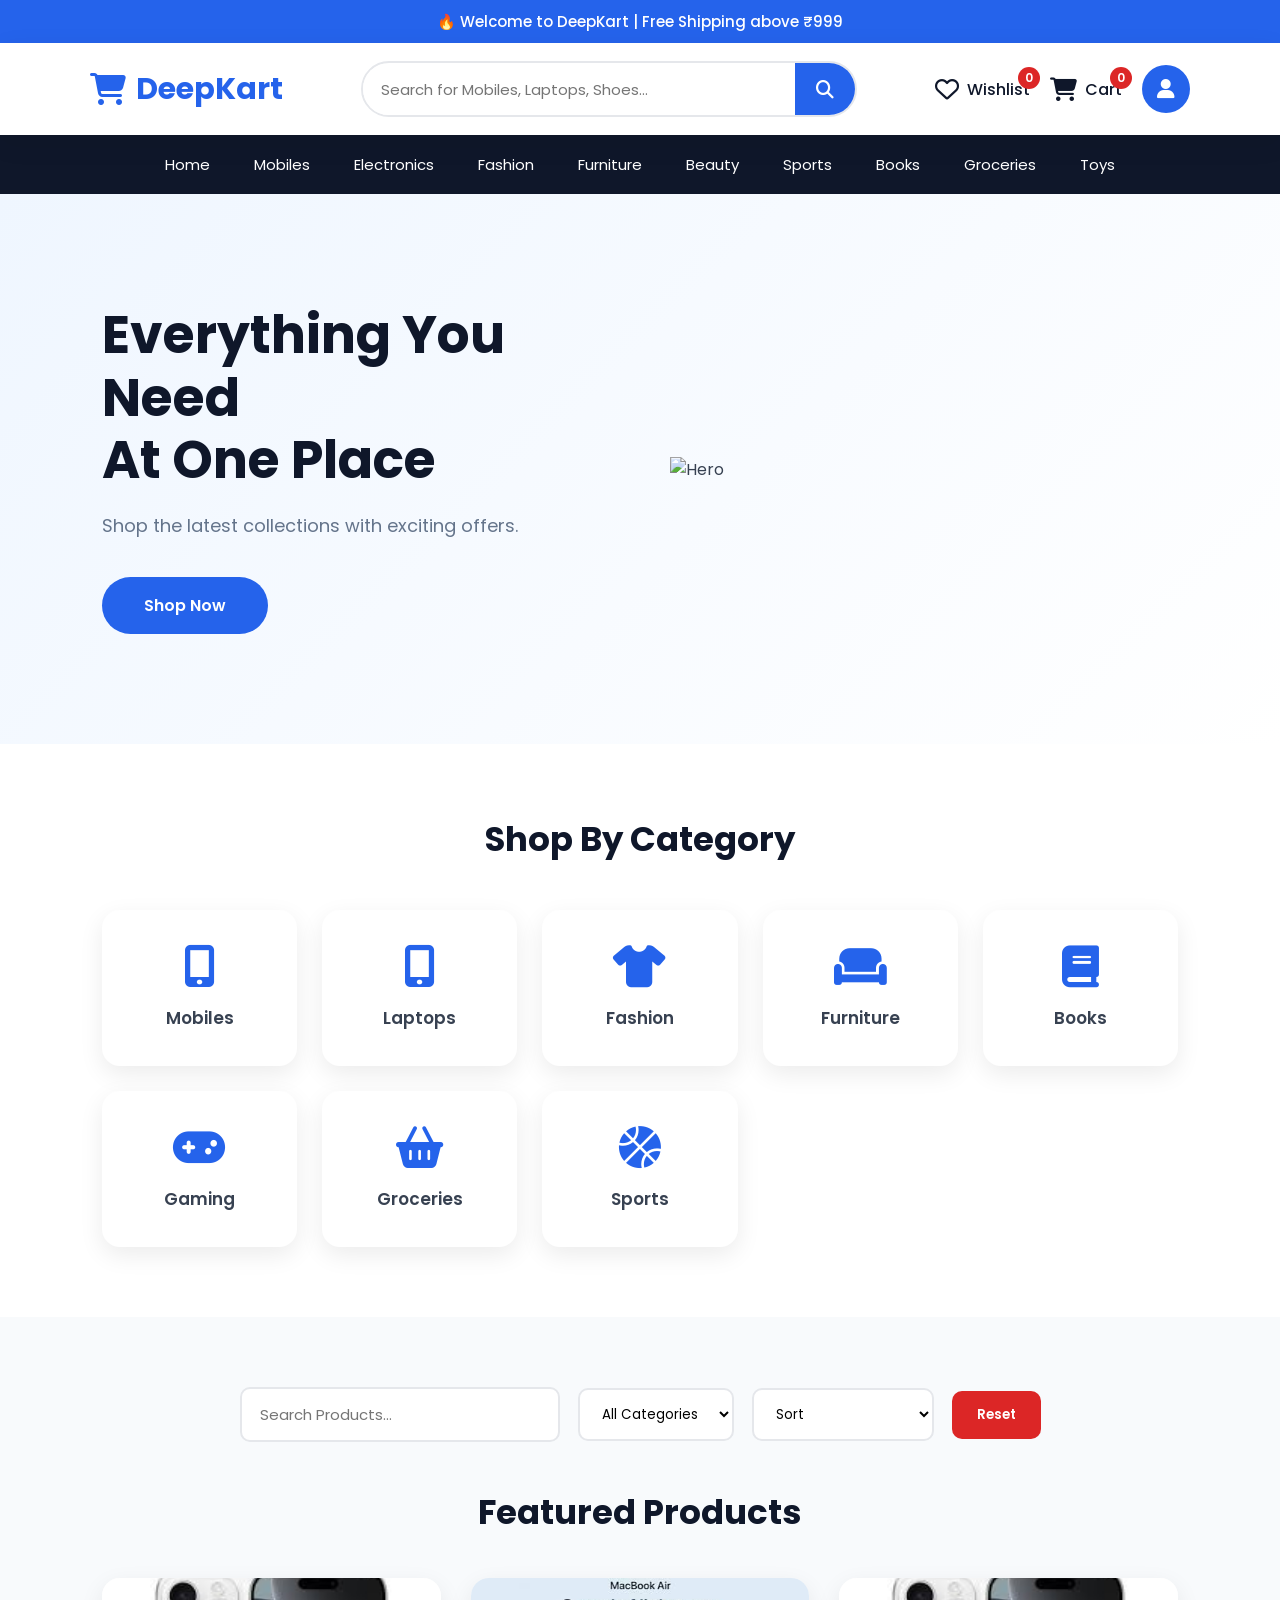
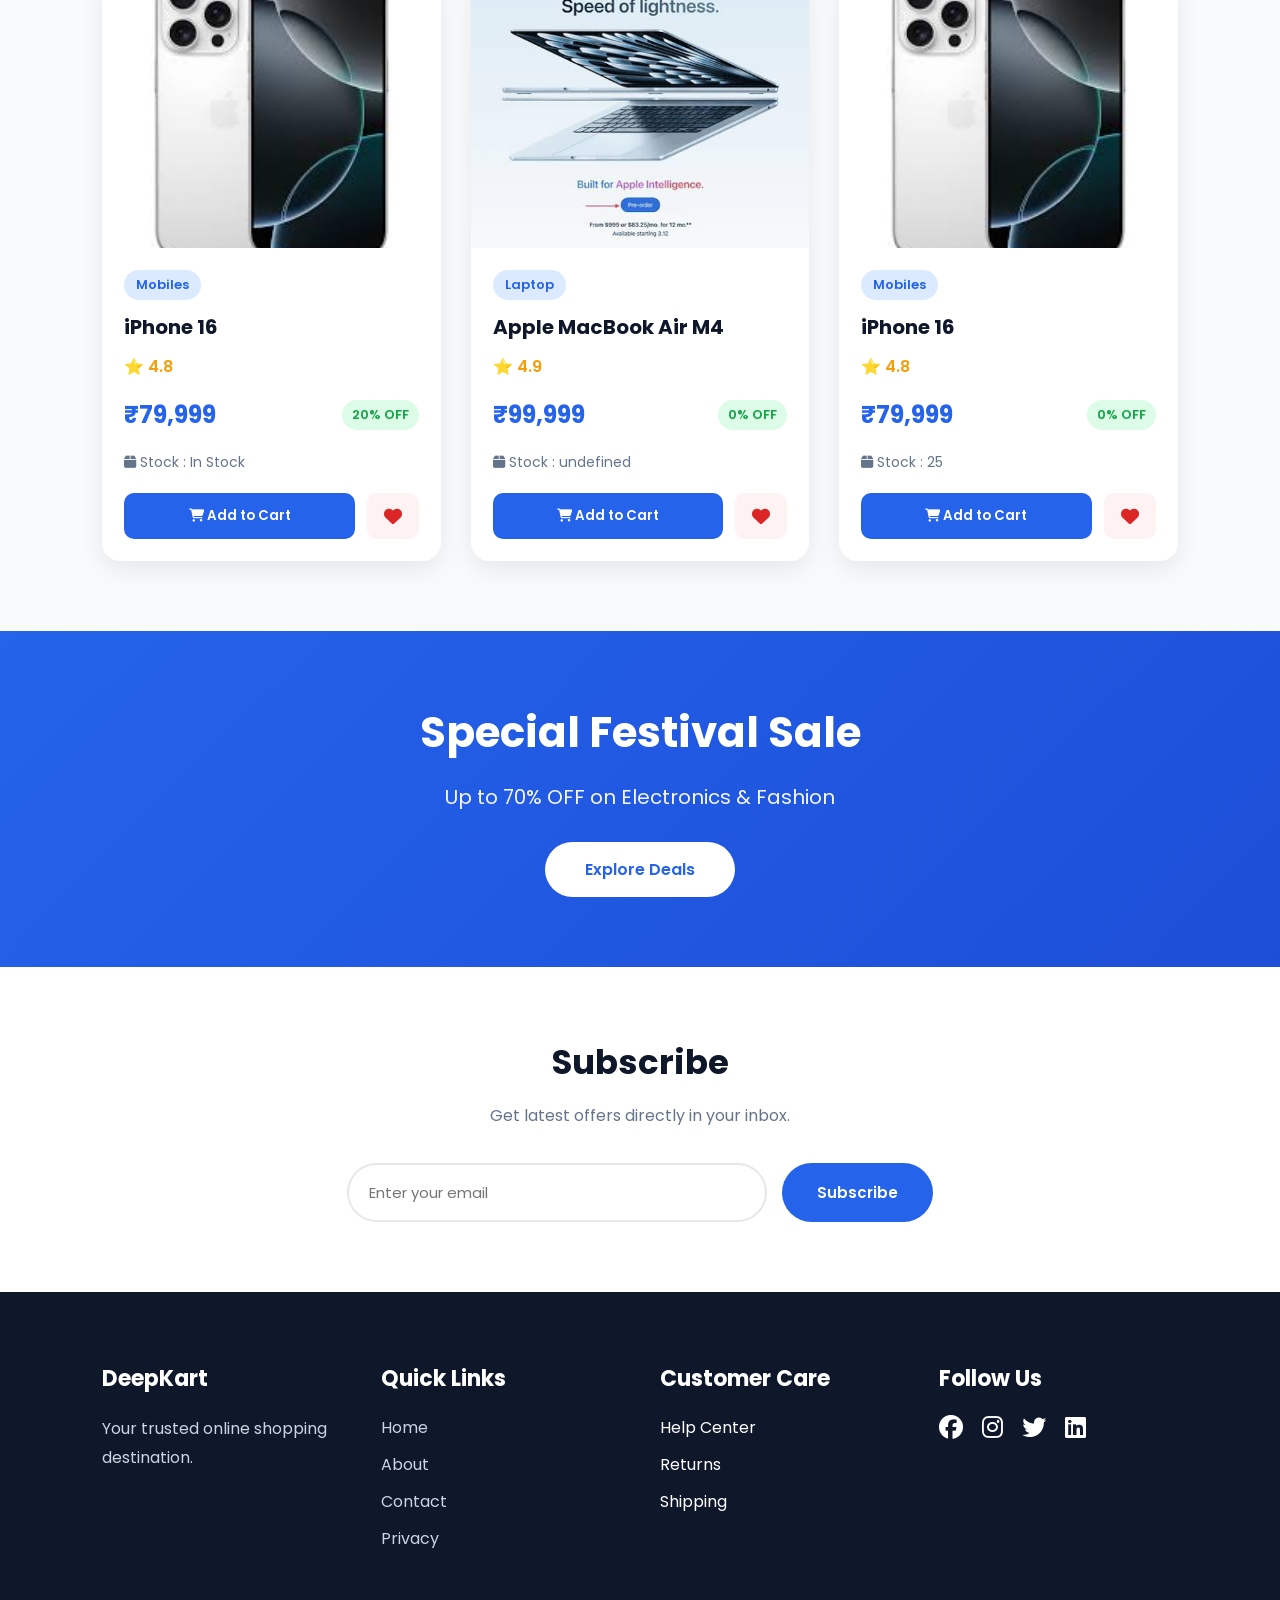
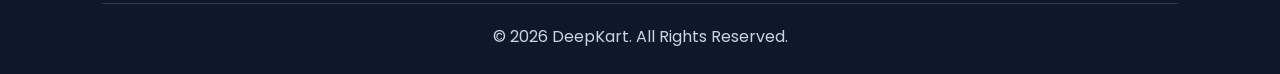
==== commit 8183094b: "products.html was created" ====
--- a/index.html
+++ b/index.html
@@ -180,7 +180,7 @@
 
             </a>
 
-            <a href="products.html?category=Laptops" class="category-card">
+            <a href="products.html?category=Laptop" class="category-card">
 
                 <i class="fa-solid fa-mobile-screen-button"></i>
 
@@ -298,11 +298,7 @@
 
             <input type="email" placeholder="Enter your email">
 
-            <button id="subscribeBtn">
-
-Subscribe
-
-</button>
+            <button id="subscribeBtn">Subscribe</button>
 
         </div>
 
--- a/css/style.css
+++ b/css/style.css
@@ -1,23 +1,46 @@
-/* ==========================================
-   DeepKart E-Commerce Website
-   Main Stylesheet
-   Part 1 - Global + Header + Navbar
-========================================== */
-
-
-/* Google Font */
+/*=========================================================
+                    DEEPKART
+                    STYLE.CSS
+                    PART - 1
+=========================================================*/
+
+
+/*=========================================================
+                    GOOGLE FONT
+=========================================================*/
 
 @import url('https://fonts.googleapis.com/css2?family=Poppins:wght@300;400;500;600;700;800&display=swap');
 
-/* ==========================================
-   RESET
-========================================== */
+/*=========================================================
+                    ROOT VARIABLES
+=========================================================*/
+
+:root {
+    --primary: #2563eb;
+    --primary-dark: #1d4ed8;
+    --secondary: #0f172a;
+    --success: #16a34a;
+    --danger: #dc2626;
+    --warning: #f59e0b;
+    --white: #ffffff;
+    --black: #111827;
+    --text: #374151;
+    --light: #f8fafc;
+    --border: #e5e7eb;
+    --shadow: 0 8px 25px rgba(0, 0, 0, .08);
+    --transition: .35s ease;
+    --radius: 16px;
+}
+
+
+/*=========================================================
+                    RESET
+=========================================================*/
 
 * {
     margin: 0;
     padding: 0;
     box-sizing: border-box;
-    font-family: 'Poppins', sans-serif;
 }
 
 html {
@@ -25,34 +48,47 @@
 }
 
 body {
-    background: #f5f7fb;
-    color: #222;
+    font-family: 'Poppins', sans-serif;
+    background: var(--light);
+    color: var(--text);
     overflow-x: hidden;
 }
 
-
-/* ==========================================
-   VARIABLES
-========================================== */
-
-:root {
-    --primary: #2563eb;
-    --primary-dark: #1e40af;
-    --secondary: #0f172a;
-    --accent: #ff6b35;
-    --white: #ffffff;
-    --light: #f8fafc;
-    --border: #e5e7eb;
-    --text: #374151;
-    --shadow: 0 10px 30px rgba(0, 0, 0, .08);
-    --radius: 12px;
-    --transition: .35s;
-}
-
-
-/* ==========================================
-   SCROLLBAR
-========================================== */
+img {
+    width: 100%;
+    display: block;
+}
+
+a {
+    text-decoration: none;
+    color: inherit;
+}
+
+button {
+    border: none;
+    cursor: pointer;
+    transition: var(--transition);
+    font-family: 'Poppins', sans-serif;
+}
+
+input,
+select {
+    font-family: 'Poppins', sans-serif;
+    outline: none;
+}
+
+ul {
+    list-style: none;
+}
+
+section {
+    padding: 70px 8%;
+}
+
+
+/*=========================================================
+                    CUSTOM SCROLLBAR
+=========================================================*/
 
 ::-webkit-scrollbar {
     width: 10px;
@@ -64,99 +100,89 @@
 }
 
 ::-webkit-scrollbar-track {
-    background: #ececec;
-}
-
-
-/* ==========================================
-   TOP BAR
-========================================== */
+    background: #edf2f7;
+}
+
+
+/*=========================================================
+                    TOP BAR
+=========================================================*/
 
 .top-bar {
-    width: 100%;
-    background: linear-gradient( 90deg, #2563eb, #1d4ed8);
+    background: var(--primary);
     color: white;
     text-align: center;
     padding: 10px;
-    font-size: 14px;
-    letter-spacing: .5px;
-}
-
-
-/* ==========================================
-   HEADER
-========================================== */
+    font-size: 15px;
+    font-weight: 500;
+}
+
+
+/*=========================================================
+                    HEADER
+=========================================================*/
 
 header {
-    width: 100%;
     background: white;
     display: flex;
+    align-items: center;
     justify-content: space-between;
-    align-items: center;
-    padding: 18px 7%;
+    padding: 18px 8%;
+    box-shadow: var(--shadow);
     position: sticky;
     top: 0;
     z-index: 999;
-    box-shadow: 0 5px 20px rgba(0, 0, 0, .08);
-}
-
-
-/* ==========================================
-   LOGO
-========================================== */
+}
+
+
+/*=========================================================
+                    LOGO
+=========================================================*/
 
 .logo {
     display: flex;
     align-items: center;
-    gap: 12px;
-    cursor: pointer;
+    gap: 10px;
+    color: var(--primary);
 }
 
 .logo i {
-    font-size: 34px;
-    color: var(--primary);
+    font-size: 32px;
 }
 
 .logo h2 {
-    font-size: 28px;
-    color: var(--secondary);
+    font-size: 30px;
     font-weight: 700;
 }
 
 
-/* ==========================================
-   SEARCH BAR
-========================================== */
+/*=========================================================
+                    SEARCH BOX
+=========================================================*/
 
 .search-box {
     width: 45%;
     display: flex;
+    align-items: center;
+    overflow: hidden;
+    border-radius: 50px;
+    border: 2px solid var(--border);
     background: white;
-    border: 2px solid var(--border);
-    border-radius: 50px;
-    overflow: hidden;
-    transition: .3s;
-}
-
-.search-box:hover {
-    border-color: var(--primary);
 }
 
 .search-box input {
-    width: 100%;
+    flex: 1;
+    padding: 14px 18px;
     border: none;
-    outline: none;
-    padding: 15px 22px;
-    font-size: 16px;
+    font-size: 15px;
 }
 
 .search-box button {
-    width: 65px;
-    border: none;
+    width: 60px;
+    height: 52px;
     background: var(--primary);
     color: white;
-    cursor: pointer;
-    transition: .3s;
+    font-size: 18px;
 }
 
 .search-box button:hover {
@@ -164,42 +190,66 @@
 }
 
 
-/* ==========================================
-   HEADER ICONS
-========================================== */
+/*=========================================================
+                HEADER ICONS
+=========================================================*/
 
 .header-icons {
     display: flex;
     align-items: center;
-    gap: 25px;
-}
+    gap: 20px;
+}
+
+
+/*=========================================================
+                ICON BUTTON
+=========================================================*/
 
 .icon-btn {
     display: flex;
-    flex-direction: column;
-    align-items: center;
+    align-items: center;
+    gap: 8px;
+    position: relative;
     cursor: pointer;
+    color: var(--secondary);
     transition: .3s;
+    font-weight: 500;
 }
 
 .icon-btn:hover {
     color: var(--primary);
-    transform: translateY(-3px);
 }
 
 .icon-btn i {
     font-size: 24px;
 }
 
-.icon-btn span {
-    font-size: 13px;
-    margin-top: 3px;
-}
-
-
-/* ==========================================
-   PROFILE
-========================================== */
+
+/*=========================================================
+                BADGES
+=========================================================*/
+
+.cart-count,
+.wishlist-count {
+    position: absolute;
+    top: -10px;
+    right: -10px;
+    background: var(--danger);
+    color: white;
+    min-width: 22px;
+    height: 22px;
+    border-radius: 50%;
+    display: flex;
+    align-items: center;
+    justify-content: center;
+    font-size: 12px;
+    font-weight: 600;
+}
+
+
+/*=========================================================
+                PROFILE
+=========================================================*/
 
 .profile {
     position: relative;
@@ -209,132 +259,90 @@
     width: 48px;
     height: 48px;
     border-radius: 50%;
-    border: none;
     background: var(--primary);
     color: white;
-    cursor: pointer;
     font-size: 20px;
-    transition: .3s;
 }
 
 #profileBtn:hover {
-    transform: scale(1.05);
     background: var(--primary-dark);
 }
 
 
-/* ==========================================
-   DROPDOWN
-========================================== */
+/*=========================================================
+                DROPDOWN
+=========================================================*/
 
 .dropdown {
     position: absolute;
+    right: 0;
     top: 60px;
-    right: 0;
     width: 240px;
     background: white;
-    border-radius: 15px;
+    border-radius: 16px;
+    overflow: hidden;
     box-shadow: var(--shadow);
-    overflow: hidden;
-    opacity: 0;
-    visibility: hidden;
-    pointer-events: none;
-    transform: translateY(20px);
-    transition: all 0.35s ease;
+    display: none;
+    animation: fadeDown .3s;
+}
+
+.dropdown.active {
     display: block;
-    z-index: 1000;
-}
-
-.dropdown.active {
-    opacity: 1;
-    visibility: visible;
-    pointer-events: auto;
-    transform: translateY(0);
-    animation: fadeDown .35s ease;
 }
 
 .dropdown a {
     display: flex;
     align-items: center;
     gap: 12px;
-    text-decoration: none;
-    color: #333;
     padding: 15px 20px;
     transition: .3s;
 }
 
 .dropdown a:hover {
-    background: #eef4ff;
+    background: #eff6ff;
     color: var(--primary);
 }
 
 
-/* ==========================================
-   NAVIGATION
-========================================== */
+/*=========================================================
+                    NAVBAR
+=========================================================*/
 
 nav {
-    width: 100%;
-    background: #0f172a;
-    padding: 0 6%;
+    background: var(--secondary);
 }
 
 nav ul {
     display: flex;
     justify-content: center;
-    align-items: center;
     flex-wrap: wrap;
+}
+
+nav ul li {
     list-style: none;
-}
-
-nav ul li {
-    margin: 0 8px;
 }
 
 nav ul li a {
     display: block;
     color: white;
-    text-decoration: none;
-    padding: 18px 18px;
+    padding: 18px 22px;
+    font-size: 15px;
     transition: .3s;
-    font-weight: 500;
 }
 
 nav ul li a:hover {
-    color: #38bdf8;
-}
-
-
-/* ==========================================
-   COMMON BUTTON
-========================================== */
-
-button {
-    transition: .3s;
-}
-
-button:hover {
-    transform: translateY(-2px);
-}
-
-
-/* ==========================================
-   LINKS
-========================================== */
-
-a {
-    text-decoration: none;
-}
-
-
-/* ==========================================
-   ANIMATION
-========================================== */
+    background: var(--primary);
+}
+
+
+/*=========================================================
+                    ANIMATION
+=========================================================*/
 
 @keyframes fadeDown {
     from {
         opacity: 0;
-        transform: translateY(-20px);
+        transform: translateY(-15px);
     }
     to {
         opacity: 1;
@@ -343,19 +351,17 @@
 }
 
 
-/* ==========================================================
-   HERO SECTION
-========================================================== */
+/*=========================================================
+                    HERO SECTION
+=========================================================*/
 
 .hero {
-    width: 100%;
-    min-height: 80vh;
-    display: flex;
+    display: flex;
+    align-items: center;
     justify-content: space-between;
-    align-items: center;
-    padding: 70px 8%;
-    background: linear-gradient( 135deg, #eef5ff, #ffffff);
-    gap: 50px;
+    gap: 60px;
+    min-height: 550px;
+    background: linear-gradient(135deg, #eff6ff, #ffffff);
 }
 
 .hero-content {
@@ -363,29 +369,27 @@
 }
 
 .hero-content h1 {
-    font-size: 60px;
+    font-size: 52px;
     color: var(--secondary);
     line-height: 1.2;
-    margin-bottom: 25px;
-    font-weight: 700;
+    margin-bottom: 20px;
 }
 
 .hero-content p {
     font-size: 18px;
-    color: #555;
+    color: #64748b;
     margin-bottom: 35px;
-    line-height: 1.8;
+    line-height: 1.7;
 }
 
 .hero-content button {
+    padding: 16px 42px;
     background: var(--primary);
     color: white;
-    border: none;
-    padding: 18px 40px;
     border-radius: 50px;
-    font-size: 17px;
-    cursor: pointer;
-    box-shadow: 0 10px 25px rgba(37, 99, 235, .25);
+    font-size: 16px;
+    font-weight: 600;
+    transition: var(--transition);
 }
 
 .hero-content button:hover {
@@ -395,267 +399,371 @@
 
 .hero-image {
     flex: 1;
-    display: flex;
-    justify-content: center;
 }
 
 .hero-image img {
-    width: 100%;
-    max-width: 650px;
-    animation: float 4s ease-in-out infinite;
-}
-
-@keyframes float {
-    0% {
-        transform: translateY(0px);
-    }
-    50% {
-        transform: translateY(-15px);
-    }
-    100% {
-        transform: translateY(0px);
-    }
-}
-
-
-/* ==========================================================
-   CATEGORY SECTION
-========================================================== */
+    max-width: 100%;
+    transition: .5s;
+}
+
+.hero-image img:hover {
+    transform: scale(1.03);
+}
+
+
+/*=========================================================
+                    CATEGORIES
+=========================================================*/
 
 .categories {
-    padding: 80px 8%;
-    background: #fff;
+    background: white;
 }
 
 .categories h2 {
     text-align: center;
-    font-size: 36px;
-    margin-bottom: 50px;
+    font-size: 34px;
     color: var(--secondary);
+    margin-bottom: 45px;
 }
 
 .category-container {
     display: grid;
-    grid-template-columns: repeat(auto-fit, minmax(170px, 1fr));
+    grid-template-columns: repeat(auto-fit, minmax(160px, 1fr));
     gap: 25px;
 }
 
 .category-card {
     background: white;
-    padding: 35px;
+    border-radius: 18px;
+    padding: 35px 20px;
     text-align: center;
-    border-radius: 20px;
+    box-shadow: var(--shadow);
     cursor: pointer;
-    transition: .35s;
-    box-shadow: 0 10px 30px rgba(0, 0, 0, .08);
+    transition: var(--transition);
 }
 
 .category-card:hover {
     transform: translateY(-10px);
-    background: var(--primary);
-    color: white;
 }
 
 .category-card i {
-    font-size: 48px;
+    font-size: 42px;
+    color: var(--primary);
     margin-bottom: 18px;
-    color: var(--primary);
-    transition: .35s;
-}
-
-.category-card:hover i {
-    color: white;
 }
 
 .category-card p {
-    font-size: 18px;
+    font-size: 17px;
     font-weight: 600;
 }
 
 
-/* ==========================================================
-   PRODUCT SECTION
-========================================================== */
+/*=========================================================
+                PRODUCT SECTION
+=========================================================*/
 
 .products {
-    padding: 90px 8%;
-    background: #f5f7fb;
+    background: #f8fafc;
 }
 
 .products h2 {
     text-align: center;
-    font-size: 36px;
-    margin-bottom: 55px;
-}
+    font-size: 34px;
+    color: var(--secondary);
+    margin-bottom: 40px;
+}
+
+
+/*=========================================================
+            PRODUCT TOOLBAR
+=========================================================*/
+
+.product-toolbar {
+    display: flex;
+    flex-wrap: wrap;
+    gap: 18px;
+    justify-content: center;
+    align-items: center;
+    margin-bottom: 45px;
+}
+
+.product-toolbar input {
+    width: 320px;
+    padding: 14px 18px;
+    border: 2px solid var(--border);
+    border-radius: 10px;
+    font-size: 15px;
+}
+
+.product-toolbar input:focus {
+    border-color: var(--primary);
+}
+
+.product-toolbar select {
+    padding: 14px 18px;
+    border: 2px solid var(--border);
+    border-radius: 10px;
+    background: white;
+    cursor: pointer;
+}
+
+.product-toolbar button {
+    padding: 14px 25px;
+    background: var(--danger);
+    color: white;
+    border-radius: 10px;
+    font-weight: 600;
+}
+
+.product-toolbar button:hover {
+    transform: translateY(-2px);
+}
+
+
+/*=========================================================
+                PRODUCT GRID
+=========================================================*/
 
 .product-grid {
     display: grid;
-    grid-template-columns: repeat(auto-fit, minmax(260px, 1fr));
-    gap: 35px;
-}
+    grid-template-columns: repeat(auto-fill, minmax(280px, 1fr));
+    gap: 30px;
+}
+
+
+/*=========================================================
+                PRODUCT CARD
+=========================================================*/
 
 .product-card {
     background: white;
-    border-radius: 20px;
+    border-radius: 18px;
     overflow: hidden;
-    box-shadow: 0 15px 35px rgba(0, 0, 0, .08);
+    box-shadow: var(--shadow);
     transition: .35s;
-    position: relative;
+    cursor: pointer;
 }
 
 .product-card:hover {
-    transform: translateY(-10px);
+    transform: translateY(-8px);
 }
 
 .product-card img {
     width: 100%;
-    height: 260px;
+    height: 270px;
     object-fit: cover;
-    background: #fafafa;
-}
-
-.product-card h3 {
-    padding: 20px 20px 5px;
-    font-size: 22px;
+}
+
+
+/*=========================================================
+                PRODUCT INFO
+=========================================================*/
+
+.product-info {
+    padding: 22px;
+}
+
+.product-info h3 {
+    font-size: 20px;
     color: var(--secondary);
-}
-
-.price {
-    padding-left: 20px;
-    font-size: 24px;
+    margin: 12px 0;
+}
+
+.category {
+    display: inline-block;
+    padding: 5px 12px;
+    background: #dbeafe;
     color: var(--primary);
-    font-weight: 700;
-    margin-bottom: 18px;
-}
-
-.product-card button {
-    width: calc(100% - 40px);
-    margin: 0 20px 25px;
-    padding: 15px;
-    border: none;
-    border-radius: 50px;
-    background: var(--primary);
-    color: white;
-    font-size: 16px;
-    cursor: pointer;
-}
-
-.product-card button:hover {
-    background: var(--primary-dark);
-}
-
-
-/* ==========================================================
-   PRODUCT BADGES
-========================================================== */
-
-.product-card::before {
-    content: "20% OFF";
-    position: absolute;
-    top: 20px;
-    left: 20px;
-    background: #ff3b30;
-    color: white;
-    padding: 7px 14px;
     border-radius: 30px;
     font-size: 13px;
     font-weight: 600;
 }
 
-.product-card::after {
-    content: "★ 4.8";
-    position: absolute;
-    top: 20px;
-    right: 20px;
-    background: #10b981;
-    color: white;
-    padding: 7px 14px;
+.rating {
+    color: #f59e0b;
+    margin: 10px 0;
+    font-weight: 600;
+}
+
+
+/*=========================================================
+                PRICE BOX
+=========================================================*/
+
+.price-box {
+    display: flex;
+    align-items: center;
+    justify-content: space-between;
+    margin: 18px 0;
+}
+
+.price {
+    font-size: 24px;
+    font-weight: 700;
+    color: var(--primary);
+}
+
+.discount {
+    background: #dcfce7;
+    color: #16a34a;
+    padding: 5px 10px;
     border-radius: 30px;
     font-size: 13px;
-}
-
-
-/* ==========================================================
-   OFFER SECTION
-========================================================== */
+    font-weight: 600;
+}
+
+.stock {
+    margin-bottom: 20px;
+    color: #64748b;
+    font-size: 14px;
+}
+
+
+/*=========================================================
+                PRODUCT BUTTONS
+=========================================================*/
+
+.product-buttons {
+    display: flex;
+    gap: 12px;
+}
+
+.cart-btn {
+    flex: 1;
+    padding: 13px;
+    background: var(--primary);
+    color: white;
+    border-radius: 10px;
+    font-weight: 600;
+}
+
+.cart-btn:hover {
+    background: var(--primary-dark);
+}
+
+.wish-btn {
+    width: 52px;
+    background: #fef2f2;
+    color: #dc2626;
+    border-radius: 10px;
+    font-size: 18px;
+}
+
+.wish-btn:hover {
+    background: #dc2626;
+    color: white;
+}
+
+
+/*=========================================================
+                NO PRODUCT FOUND
+=========================================================*/
+
+.no-product {
+    grid-column: 1/-1;
+    text-align: center;
+    padding: 80px 20px;
+}
+
+.no-product i {
+    font-size: 70px;
+    color: #94a3b8;
+    margin-bottom: 20px;
+}
+
+.no-product h2 {
+    margin-bottom: 10px;
+}
+
+.no-product p {
+    color: #64748b;
+}
+
+
+/*=========================================================
+                    OFFER SECTION
+=========================================================*/
 
 .offer {
-    padding: 90px 8%;
+    background: linear-gradient(135deg, #2563eb, #1d4ed8);
+    color: white;
     text-align: center;
-    background: linear-gradient( 135deg, #2563eb, #1d4ed8);
-    color: white;
 }
 
 .offer h2 {
     font-size: 42px;
-    margin-bottom: 20px;
+    margin-bottom: 18px;
 }
 
 .offer p {
-    font-size: 19px;
-    margin-bottom: 35px;
+    font-size: 20px;
+    margin-bottom: 30px;
+    opacity: .95;
 }
 
 .offer button {
-    padding: 18px 45px;
-    border: none;
-    border-radius: 50px;
+    padding: 15px 40px;
     background: white;
     color: var(--primary);
-    font-size: 17px;
-    cursor: pointer;
+    border-radius: 50px;
+    font-size: 16px;
     font-weight: 600;
+    transition: var(--transition);
 }
 
 .offer button:hover {
-    background: #f4f4f4;
-}
-
-
-/* ==========================================================
-   NEWSLETTER
-========================================================== */
+    transform: translateY(-5px);
+    box-shadow: 0 15px 30px rgba(0, 0, 0, .2);
+}
+
+
+/*=========================================================
+                    NEWSLETTER
+=========================================================*/
 
 .newsletter {
-    padding: 80px 8%;
     background: white;
     text-align: center;
 }
 
 .newsletter h2 {
-    font-size: 38px;
-    margin-bottom: 18px;
+    font-size: 34px;
+    color: var(--secondary);
+    margin-bottom: 15px;
 }
 
 .newsletter p {
-    color: #666;
+    color: #64748b;
     margin-bottom: 35px;
 }
 
 .subscribe {
     display: flex;
     justify-content: center;
-    max-width: 700px;
-    margin: auto;
+    gap: 15px;
+    flex-wrap: wrap;
+}
+
+.subscribe input {
+    width: 420px;
+    max-width: 100%;
+    padding: 16px 20px;
+    border: 2px solid var(--border);
     border-radius: 50px;
-    overflow: hidden;
-    box-shadow: 0 10px 30px rgba(0, 0, 0, .08);
-}
-
-.subscribe input {
-    flex: 1;
-    padding: 18px;
-    border: none;
-    outline: none;
-    font-size: 16px;
+    font-size: 15px;
+}
+
+.subscribe input:focus {
+    border-color: var(--primary);
 }
 
 .subscribe button {
-    border: none;
+    padding: 16px 35px;
     background: var(--primary);
     color: white;
-    padding: 0 35px;
-    cursor: pointer;
+    border-radius: 50px;
+    font-size: 15px;
+    font-weight: 600;
 }
 
 .subscribe button:hover {
@@ -663,14 +771,14 @@
 }
 
 
-/* ==========================================================
-   FOOTER
-========================================================== */
+/*=========================================================
+                        FOOTER
+=========================================================*/
 
 footer {
     background: #0f172a;
     color: white;
-    padding: 70px 8% 30px;
+    padding: 70px 8% 25px;
 }
 
 .footer-container {
@@ -682,28 +790,26 @@
 
 .footer-container h3 {
     margin-bottom: 20px;
-    color: white;
+    font-size: 22px;
 }
 
 .footer-container p {
+    color: #cbd5e1;
     line-height: 1.8;
+}
+
+.footer-container ul li {
+    margin-bottom: 12px;
+}
+
+.footer-container ul li a {
     color: #cbd5e1;
-}
-
-.footer-container ul {
-    list-style: none;
-}
-
-.footer-container ul li {
-    margin: 12px 0;
-    color: #cbd5e1;
-    cursor: pointer;
     transition: .3s;
 }
 
-.footer-container ul li:hover {
-    color: white;
-    padding-left: 8px;
+.footer-container ul li a:hover {
+    color: white;
+    padding-left: 6px;
 }
 
 .footer-container i {
@@ -714,536 +820,158 @@
 }
 
 .footer-container i:hover {
-    color: #38bdf8;
-    transform: scale(1.2);
+    color: #60a5fa;
+    transform: translateY(-4px);
 }
 
 .copyright {
+    border-top: 1px solid rgba(255, 255, 255, .15);
+    padding-top: 20px;
     text-align: center;
-    border-top: 1px solid rgba(255, 255, 255, .1);
-    padding-top: 25px;
-    color: #94a3b8;
-}
-
-
-/* ==========================================================
-   COMMON HOVER EFFECTS
-========================================================== */
-
-.category-card,
-.product-card,
-.icon-btn,
-button {
-    transition: all .35s ease;
-}
-
-img {
-    max-width: 100%;
-    display: block;
-}
-
-
-/* ==========================================================
-   RESPONSIVE DESIGN
-   Desktop • Laptop • Tablet • Mobile
-========================================================== */
-
-
-/* ==============================
-   Large Desktop (1400px+)
-============================== */
-
-@media (min-width:1400px) {
-    header {
-        padding: 20px 9%;
-    }
-    nav {
-        padding: 0 9%;
-    }
-    .hero,
-    .products,
-    .categories,
-    .offer,
-    .newsletter {
-        padding-left: 9%;
-        padding-right: 9%;
-    }
-    .hero-content h1 {
-        font-size: 68px;
-    }
-}
-
-
-/* ==============================
-   Laptop (1200px)
-============================== */
-
-@media (max-width:1200px) {
-    header {
-        padding: 18px 5%;
-    }
-    nav {
-        padding: 0 5%;
-    }
-    .hero {
-        padding: 60px 5%;
-    }
-    .categories,
-    .products,
-    .offer,
-    .newsletter {
-        padding: 70px 5%;
-    }
-    .hero-content h1 {
-        font-size: 52px;
-    }
-}
-
-
-/* ==============================
-   Small Laptop
-============================== */
-
-@media (max-width:1024px) {
-    .search-box {
-        width: 40%;
-    }
-    .hero {
-        gap: 35px;
-    }
-    .hero-content h1 {
-        font-size: 44px;
-    }
-    .product-grid {
-        grid-template-columns: repeat(2, 1fr);
-    }
-}
-
-
-/* ==============================
-   Tablet
-============================== */
-
-@media (max-width:900px) {
-    header {
-        flex-wrap: wrap;
-        gap: 20px;
-    }
-    .logo {
-        width: 100%;
-        justify-content: center;
-    }
-    .search-box {
-        width: 100%;
-    }
-    .header-icons {
-        width: 100%;
-        justify-content: center;
-    }
-    nav ul {
-        justify-content: flex-start;
-        overflow-x: auto;
-        white-space: nowrap;
-        scrollbar-width: none;
-    }
-    nav ul::-webkit-scrollbar {
-        display: none;
-    }
-    .hero {
-        flex-direction: column;
-        text-align: center;
-    }
-    .hero-content {
-        order: 2;
-    }
-    .hero-image {
-        order: 1;
-    }
-    .hero-content h1 {
-        font-size: 40px;
-    }
-    .hero-content p {
-        font-size: 17px;
-    }
-    .hero-image img {
-        max-width: 500px;
-    }
-    .category-container {
-        grid-template-columns: repeat(3, 1fr);
-    }
-    .product-grid {
-        grid-template-columns: repeat(2, 1fr);
-    }
-}
-
-
-/* ==============================
-   Large Mobile
-============================== */
-
-@media (max-width:768px) {
-    .top-bar {
-        font-size: 13px;
-    }
-    header {
-        padding: 15px;
-    }
-    .logo h2 {
-        font-size: 24px;
-    }
-    .logo i {
-        font-size: 30px;
-    }
-    .search-box input {
-        padding: 13px 15px;
-        font-size: 15px;
-    }
-    .search-box button {
-        width: 55px;
-    }
-    .header-icons {
-        gap: 18px;
-    }
-    .icon-btn span {
-        display: none;
-    }
-    .icon-btn i {
-        font-size: 22px;
-    }
-    .hero {
-        padding: 50px 20px;
-    }
-    .hero-content h1 {
-        font-size: 34px;
-    }
-    .hero-content p {
-        font-size: 16px;
-    }
-    .hero-content button {
-        width: 100%;
-    }
-    .categories {
-        padding: 60px 20px;
-    }
-    .products {
-        padding: 60px 20px;
-    }
-    .offer {
-        padding: 60px 20px;
-    }
-    .newsletter {
-        padding: 60px 20px;
-    }
-    .category-container {
-        grid-template-columns: repeat(2, 1fr);
-    }
-    .product-grid {
-        grid-template-columns: 1fr;
-    }
-    .subscribe {
-        flex-direction: column;
-        border-radius: 15px;
-    }
-    .subscribe input {
-        width: 100%;
-    }
-    .subscribe button {
-        width: 100%;
-        padding: 18px;
-    }
-    .footer-container {
-        grid-template-columns: 1fr;
-        text-align: center;
-    }
-}
-
-
-/* ==============================
-   Small Mobile
-============================== */
-
-@media (max-width:480px) {
-    .top-bar {
-        font-size: 12px;
-        padding: 8px;
-    }
-    .logo h2 {
-        font-size: 20px;
-    }
-    .logo i {
-        font-size: 25px;
-    }
-    .hero-content h1 {
-        font-size: 28px;
-        line-height: 1.4;
-    }
-    .hero-content p {
-        font-size: 15px;
-    }
-    .categories h2,
-    .products h2,
-    .offer h2,
-    .newsletter h2 {
-        font-size: 28px;
-    }
-    .category-card {
-        padding: 25px;
-    }
-    .category-card i {
-        font-size: 36px;
-    }
-    .category-card p {
-        font-size: 16px;
-    }
-    .product-card img {
-        height: 220px;
-    }
-    .product-card h3 {
-        font-size: 19px;
-    }
-    .price {
-        font-size: 22px;
-    }
-    .offer button {
-        width: 100%;
-    }
-    .dropdown {
-        width: 220px;
-    }
-}
-
-
-/* ==============================
-   Ultra Small Devices
-============================== */
-
-@media (max-width:360px) {
-    .hero-content h1 {
-        font-size: 24px;
-    }
-    .hero-content button {
-        padding: 15px;
-    }
-    .category-container {
-        grid-template-columns: 1fr;
-    }
-    .product-card {
-        margin: 0;
-    }
-}
-
-.theme-btn {
-    width: 48px;
-    height: 48px;
-    border: none;
-    border-radius: 50%;
-    background: #2563eb;
-    color: white;
-    cursor: pointer;
-    font-size: 18px;
-    margin-right: 10px;
-}
-
-.theme-btn:hover {
-    transform: rotate(180deg);
-}
-
-
-/*==========================
-        TOAST
-==========================*/
+    color: #cbd5e1;
+}
+
+
+/*=========================================================
+                    TOAST
+=========================================================*/
 
 .toast {
     position: fixed;
-    bottom: 40px;
     right: 30px;
-    background: #2563eb;
-    color: white;
-    padding: 15px 25px;
+    bottom: 30px;
+    background: #16a34a;
+    color: white;
+    padding: 15px 24px;
     border-radius: 10px;
-    box-shadow: 0 10px 30px rgba(0, 0, 0, .2);
+    box-shadow: var(--shadow);
+    transform: translateY(120px);
     opacity: 0;
-    transform: translateY(30px);
-    transition: .4s;
+    transition: .35s;
     z-index: 9999;
 }
 
 .toast.show {
+    transform: translateY(0);
     opacity: 1;
-    transform: translateY(0);
-}
-
-
-/*==========================
-      WISHLIST BUTTON
-==========================*/
-
-.wishlist-btn {
-    position: absolute;
-    top: 60px;
-    right: 20px;
-    width: 42px;
-    height: 42px;
-    border: none;
+}
+
+
+/*=========================================================
+                SCROLL TO TOP
+=========================================================*/
+
+.scrollTop {
+    position: fixed;
+    right: 30px;
+    bottom: 100px;
+    width: 55px;
+    height: 55px;
     border-radius: 50%;
+    background: var(--primary);
+    color: white;
+    font-size: 22px;
+    box-shadow: var(--shadow);
+    opacity: 0;
+    visibility: hidden;
+    transition: .3s;
+    z-index: 999;
+}
+
+.scrollTop.show {
+    opacity: 1;
+    visibility: visible;
+}
+
+.scrollTop:hover {
+    background: var(--primary-dark);
+    transform: translateY(-5px);
+}
+
+
+/*=========================================================
+                    LOADER
+=========================================================*/
+
+.loader {
+    position: fixed;
+    inset: 0;
     background: white;
-    cursor: pointer;
-    box-shadow: 0 5px 20px rgba(0, 0, 0, .15);
-}
-
-.wishlist-btn i {
-    color: #888;
-    font-size: 18px;
-}
-
-.wishlist-btn.added {
-    background: #ef4444;
-}
-
-.wishlist-btn.added i {
-    color: white;
-}
-
-
-/*=============================================
-        PRODUCT INFO
-=============================================*/
-
-.product-info {
-    padding: 20px;
-}
-
-.category {
-    display: inline-block;
-    background: #2563eb;
-    color: white;
-    padding: 5px 12px;
-    border-radius: 20px;
-    font-size: 13px;
-    margin-bottom: 12px;
-}
-
-.rating {
-    color: #f59e0b;
-    margin: 10px 0;
-    font-weight: 600;
-}
-
-.price-box {
-    display: flex;
-    justify-content: space-between;
-    align-items: center;
-    margin: 15px 0;
-}
-
-.discount {
-    background: #16a34a;
-    color: white;
-    padding: 5px 10px;
-    border-radius: 20px;
-    font-size: 13px;
-}
-
-.stock {
-    color: #666;
-    margin-bottom: 15px;
-}
-
-.product-buttons {
-    display: flex;
-    gap: 10px;
-}
-
-.cart-btn {
-    flex: 1;
-    border: none;
-    padding: 12px;
-    background: #2563eb;
-    color: white;
-    border-radius: 8px;
-    cursor: pointer;
-}
-
-.wish-btn {
-    width: 50px;
-    border: none;
-    background: #ef4444;
-    color: white;
-    border-radius: 8px;
-    cursor: pointer;
-}
-
-
-/*=========================================
-        TOOLBAR
-=========================================*/
-
-.product-toolbar {
-    display: flex;
-    gap: 15px;
+    display: flex;
     justify-content: center;
     align-items: center;
-    flex-wrap: wrap;
-    margin-bottom: 40px;
-}
-
-.product-toolbar input,
-.product-toolbar select {
-    padding: 14px 18px;
-    border: 1px solid #ddd;
-    border-radius: 8px;
-    font-size: 15px;
-    min-width: 220px;
-}
-
-.product-toolbar button {
-    background: #2563eb;
-    color: white;
-    border: none;
-    padding: 14px 28px;
-    border-radius: 8px;
-    cursor: pointer;
-}
-
-
-/*=========================================
-        NO PRODUCTS
-=========================================*/
-
-.no-product {
-    width: 100%;
-    text-align: center;
-    padding: 80px;
-    color: #666;
-}
-
-.no-product i {
-    font-size: 70px;
-    color: #2563eb;
-    margin-bottom: 20px;
-}
-
-.no-product h2 {
-    margin-bottom: 10px;
-}
-
-.cart-count,
-.wishlist-count {
-    position: absolute;
-    top: -8px;
-    right: -8px;
-    width: 22px;
-    height: 22px;
-    background: #ef4444;
-    color: white;
+    z-index: 99999;
+}
+
+.loader::after {
+    content: "";
+    width: 60px;
+    height: 60px;
     border-radius: 50%;
-    display: flex;
-    justify-content: center;
-    align-items: center;
-    font-size: 12px;
-    font-weight: bold;
-}
-
-.icon-btn {
-    position: relative;
+    border: 6px solid #dbeafe;
+    border-top: 6px solid var(--primary);
+    animation: spin 1s linear infinite;
+}
+
+
+/*=========================================================
+                    DARK MODE
+=========================================================*/
+
+body.dark {
+    background: #111827;
+    color: white;
+}
+
+body.dark header,
+body.dark .product-card,
+body.dark .category-card,
+body.dark .newsletter,
+body.dark .dropdown {
+    background: #1f2937;
+    color: white;
+}
+
+body.dark nav {
+    background: #020617;
+}
+
+body.dark input,
+body.dark select {
+    background: #374151;
+    color: white;
+    border-color: #4b5563;
+}
+
+
+/*=========================================================
+                    ANIMATIONS
+=========================================================*/
+
+@keyframes spin {
+    from {
+        transform: rotate(0deg);
+    }
+    to {
+        transform: rotate(360deg);
+    }
+}
+
+@keyframes fadeUp {
+    from {
+        opacity: 0;
+        transform: translateY(35px);
+    }
+    to {
+        opacity: 1;
+        transform: translateY(0);
+    }
+}
+
+.hero,
+.categories,
+.products,
+.offer,
+.newsletter {
+    animation: fadeUp .8s ease;
 }
